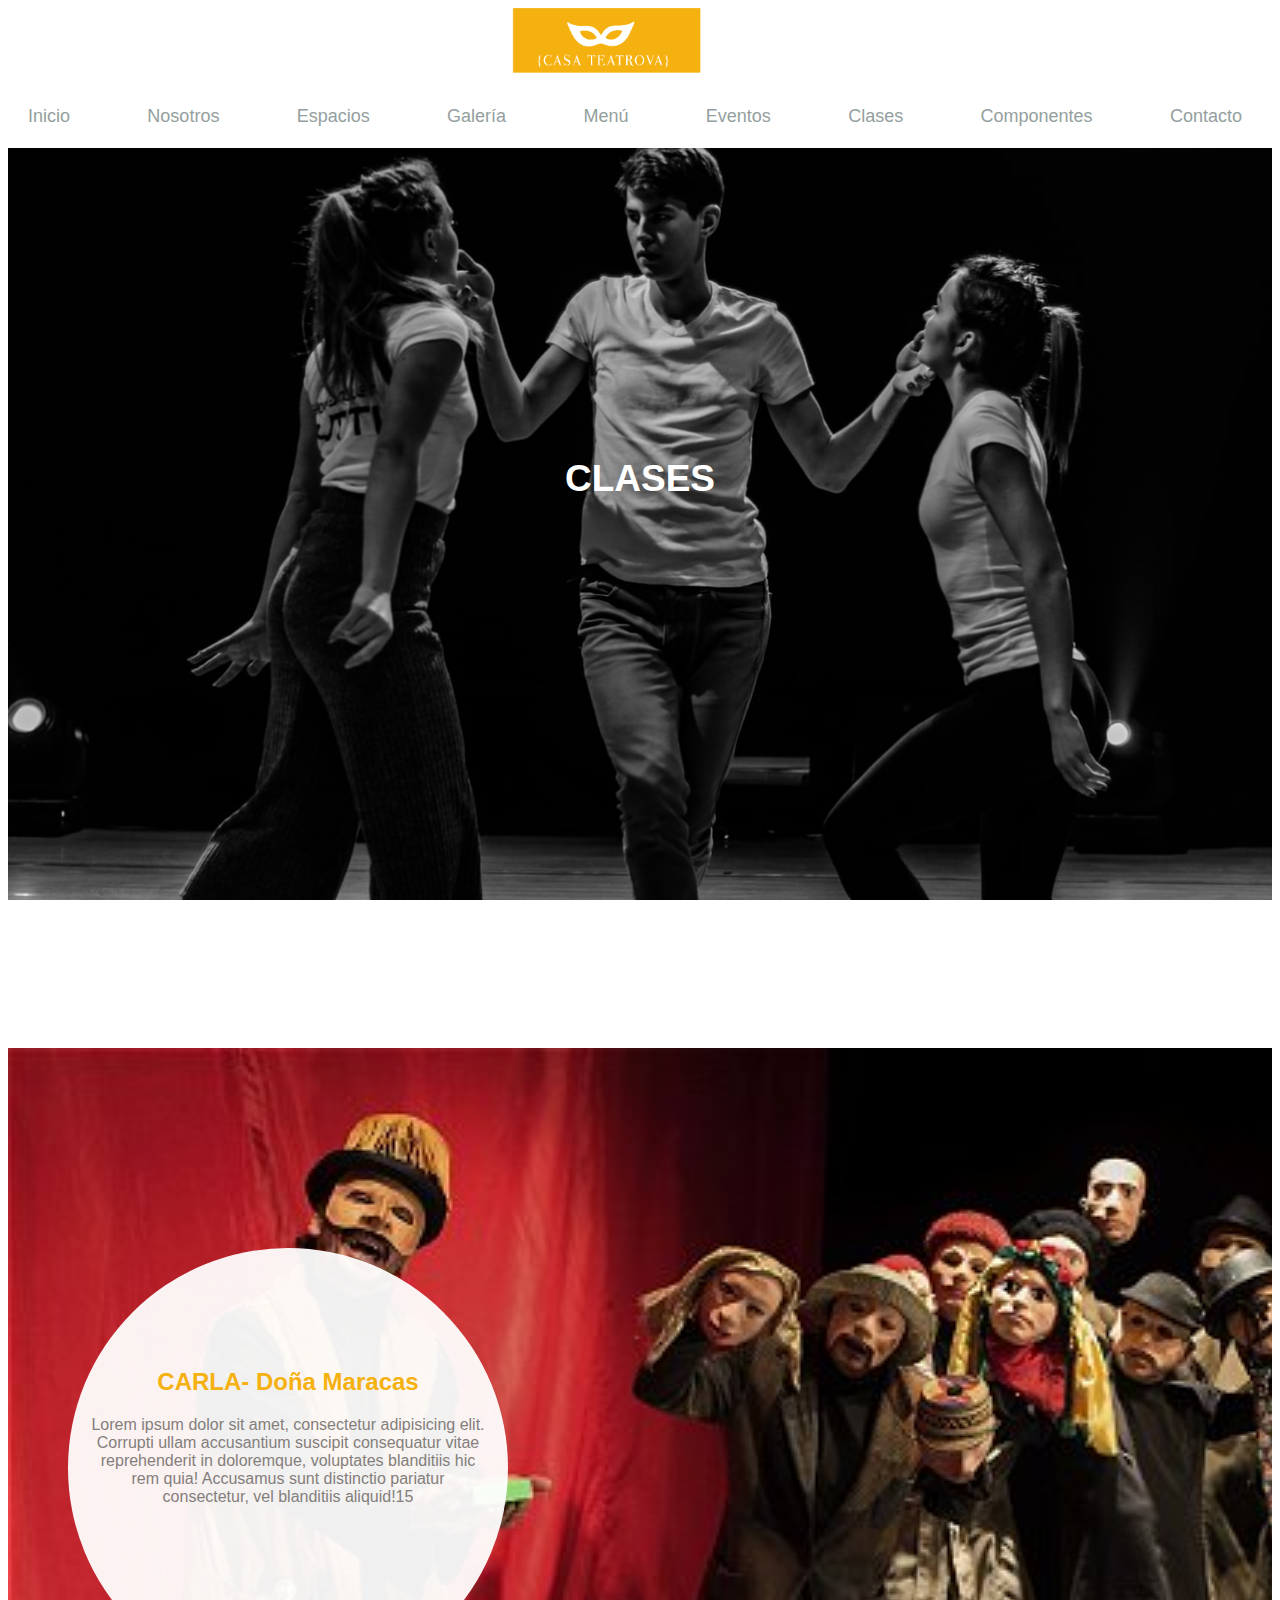
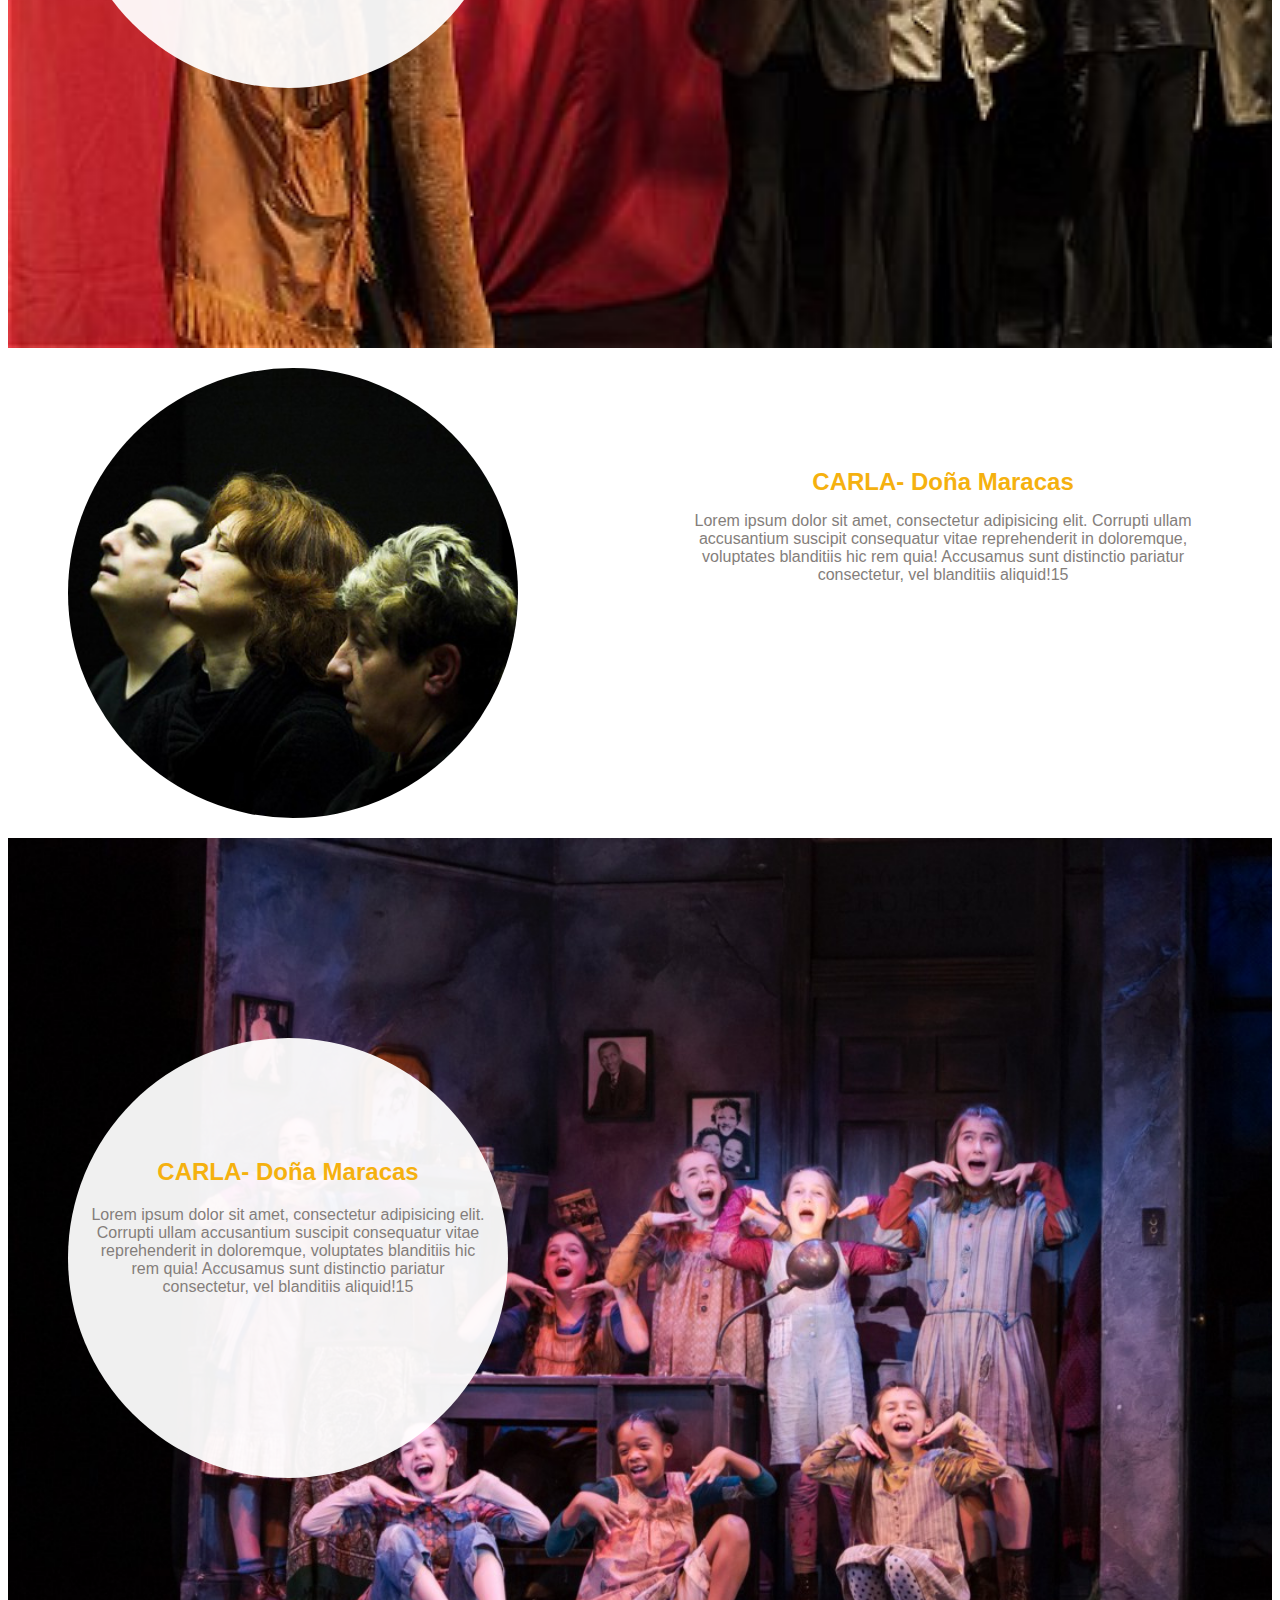
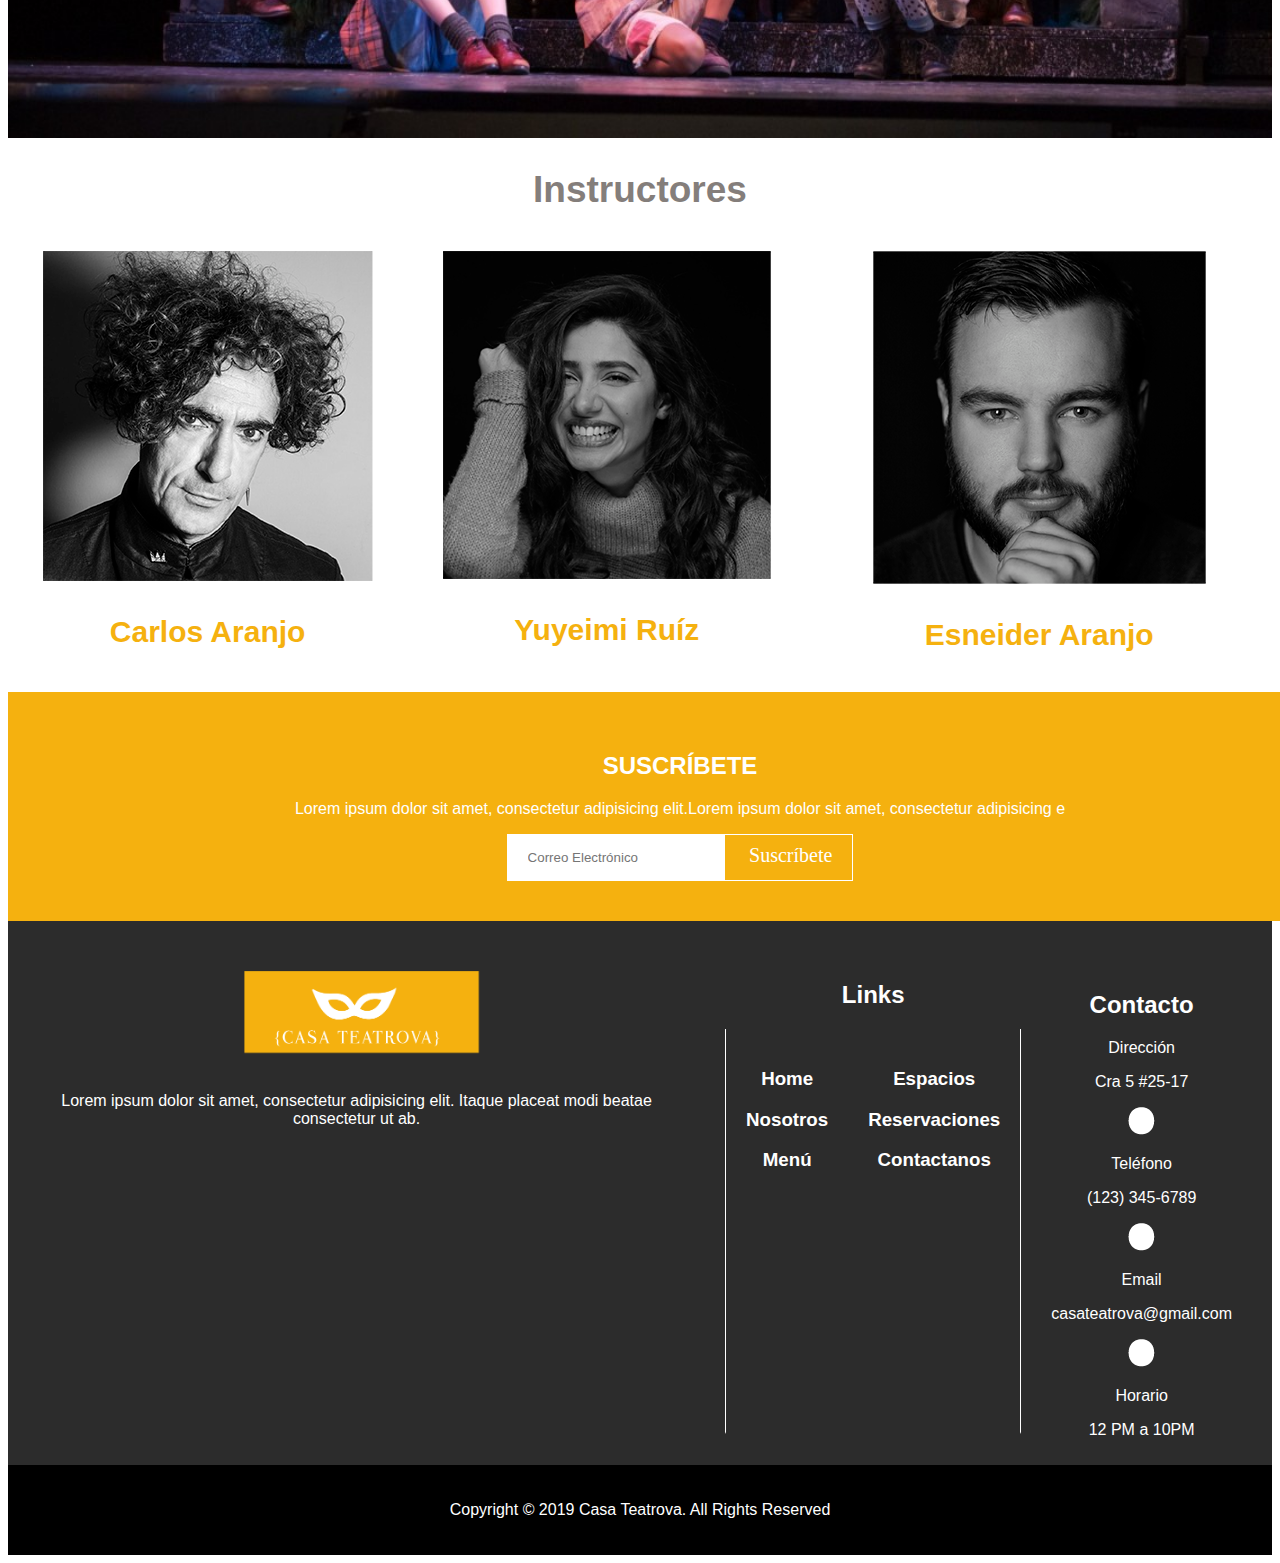
==== index.html @ 26225d6c "init" ====
<!doctype html>
<html lang="en">
<head>
 <meta charset="utf-8">
     <title>Clases</title>
	<meta name="author" content="Mario Angarita">
	<meta name="description" content="Página de Teatrova">
	<meta name="viewport" content="width=device-width,initial-scale=1.0">
	<link rel="stylesheet" type="text/css" href="css/stylesheet.css">
	<link rel="icon" href="favicon.ico"> 
	
	<script type="text/javascript" src="js/jquery-3.4.1.min.js"></script>
	</head>
	<body>
	    <header>
		<div class="caja-menu">
		   <div class="oci">
		       <img id="ogol" src="images/logocel.png" alt="Logo Teatrova">
                 <a class="button" href="#"><img  src="images/barracel_1.png" alt= "Icono de navegación"></a>
			    <nav class="navegacion">
			    <ul>
				<li><a class="boton" href="index.html">Inicio</a></li>
				<li><a class="boton" href="#">Nosotros</a></li>
				<li><a class="boton" href="espacios.html">Espacios</a></li>
				<li><a class="boton" href="#">Galería</a></li>
				<li><a class="boton" href="#">Menú</a></li>
				<li><a class="boton" href="#">Eventos</a></li>
				<li><a class="boton" href="#">Clases</a></li>
				<li><a class="boton" href="#">Componentes</a></li>
				<li><a class="boton" href="#">Contacto</a></li>
			</ul>
			</nav>
    </div>
</div>
	</header>
	<main>
   <section class="clases">
   <h1> CLASES</h1>
   </section>
   <section class="ojito">
       <div class="ondo">
             <div class="centrar">
       <div class="circulito">
       <h2>CARLA- Doña Maracas</h2>
       <p>Lorem ipsum dolor sit amet, consectetur adipisicing elit. Corrupti ullam accusantium suscipit consequatur vitae reprehenderit in doloremque, voluptates blanditiis hic rem quia! Accusamus sunt distinctio pariatur consectetur, vel blanditiis aliquid!15</p>
       </div>
       </div>
              </div>
       
       <div class="ondo2">
       <div class="centrar">
       <img src="images/meditacion.jpg" alt="Personas meditando"> </div>
       <div id="circulito">
       <h2>CARLA- Doña Maracas</h2>
       <p>Lorem ipsum dolor sit amet, consectetur adipisicing elit. Corrupti ullam accusantium suscipit consequatur vitae reprehenderit in doloremque, voluptates blanditiis hic rem quia! Accusamus sunt distinctio pariatur consectetur, vel blanditiis aliquid!15</p>
       </div>
      
       </div>
       <div class="ondo1">
             <div class="centrar">
       <div class="circulito">
       <h2>CARLA- Doña Maracas</h2>
       <p>Lorem ipsum dolor sit amet, consectetur adipisicing elit. Corrupti ullam accusantium suscipit consequatur vitae reprehenderit in doloremque, voluptates blanditiis hic rem quia! Accusamus sunt distinctio pariatur consectetur, vel blanditiis aliquid!15</p>
       </div>
       </div>
              </div>
   </section>
   <section class="tructu">
       <h2>Instructores</h2>
       <div class="instructores">
       <div class="boite">
           <img src="images/seigneur1.png" alt="Rostro del Profesor">
           <h3>Carlos Aranjo</h3>
       </div> <div class="boite">
           <img src="images/Madame2.png" alt="Rostro de la Profesora">
           <h3>Yuyeimi Ruíz</h3>
       </div> <div id="esneider" class="boite">
           <img src="images/seigneur3.png" alt="Rostro del Profesor">
           <h3>Esneider Aranjo</h3>
       </div>
       </div>
   </section>
   <section class="abonnement">
       <div class="texte"><h2>SUSCRÍBETE</h2>
       <p>Lorem ipsum dolor sit amet, consectetur adipisicing elit.Lorem ipsum dolor sit amet, consectetur adipisicing e</p></div>
       	<div class="contact">
    <form action="#" method="#">
        <div class="size"><input type="email" placeholder="Correo Electrónico" id="mail"> <button>Suscríbete</button> </div>
       </form>
       </div>
   </section>
	</main>
	<footer>
	    <div class="centracion">
        <div class="partone">
	        <img src="images/logocel.png" alt="Logo de Teatrova">
	        <p>Lorem ipsum dolor sit amet, consectetur adipisicing elit. Itaque placeat modi beatae consectetur ut ab.</p>
	        </div>
	        <div >
           <h2>Links</h2>
           <div class="partos">
            <div class="partosero">
	            <a href="#"><h3>Home</h3></a><a href="#"><h3>Nosotros</h3></a><a href="#"><h3>Menú</h3></a>
	            
	            
	            </div>
	            <div class="partosuno">
	            <a href="#"><h3>Espacios</h3></a><a href="#"><h3>Reservaciones</h3></a><a href="#"><h3>Contactanos</h3></a>
	            </div>
	               </div></div>
	            <div class="partwo">
	                <h2>Contacto</h2>
	                <p>Dirección</p>
	                <p>Cra 5 #25-17</p>
	                <img src="images/puntofooter.png" alt="Icono de punto">
	                <p>Teléfono</p>
	                <p>(123) 345-6789</p>
	                <img src="images/puntofooter.png" alt="Icono de punto">
	                 <p>Email</p>
	            <p>casateatrova@gmail.com</p>
	             <img src="images/puntofooter.png" alt="Icono de punto">
	              <p>Horario</p>
	            <p>12 PM a 10PM</p>
	            </div>
	            </div>
	            <div class="footerderechos"><p> Copyright © 2019 Casa Teatrova. All Rights Reserved</p></div>
	            
	     
	    
	    
	    
	    
	</footer>

<script>$(document).ready(function(){
  $(".button").click(function(){
    $(".navegacion").toggle();
  });
});
	</script>
</body>
</html>
---- css/stylesheet.css ----
body {
    @import url('https://fonts.googleapis.com/css?family=Fjalla+One&display=swap');
    @import url('https://fonts.googleapis.com/css?family=Lato&display=swap')
    font-family: 'Fjalla One', sans-serif;
    font-family: 'Lato', sans-serif;
    }


.caja-menu{
overflow: hidden;
}
.navegacion ul{
    margin: 0;
    padding: 0;
    list-style-type: none;
}
.navegacion ul li {
        border-bottom: 1px solid white;
        padding: 20px;
    text-align: center;
    font-family:  'Fjalla One', sans-serif;

}
#ogol{
    width: 200px;

}
.boton{
    color: white;
    text-decoration: none;
    font-size: 18px;
    display: t;
    font-family: 'Fjalla One', sans-serif;

}
.button{
    float: right;
    padding-top: 20px;
    margin-right: 30px;
}
.button img{
    width: 50px
        
}
.navegacion ul li:hover{
    background-color: rgba(177, 180, 100, 0.44);
    
}
.navegacion{
     background-color: #847E7B;
    width: 100%;
    border-bottom-right-radius: 20px;
    border-bottom-left-radius: 20px;
    display: table;
}
.clases{
    background-image: url(../images/clases.jpg);
    height: 100vh;
    background-repeat: no-repeat;
    background-size: cover;
    background-position:center;
    background-attachment: fixed;
}
.clases h1{
    text-align: center;
    color: white;
    font-family: 'Fjalla One', sans-serif;
    font-weight: bold;
    font-size: 37px;
    padding-top: 310px;
    margin: 0;
}
.ondo{
     background-image: url(../images/ni%C3%B1osmascara.jpg);
    height: 100vh;
    background-repeat: no-repeat;
    background-size: cover;
}
.circulito{
    background-color: rgba(255, 255, 255, 0.94);
      width: 400px;
      height: 400px;
      border-radius: 50%;
    padding: 40px;
    text-align: center;
            margin-top: 150px;
}

.centrar{
    display: table;
    margin: auto;
    padding: 20px;
    
}
.circulito h2 {
    color: #F5B10F;
    margin-top: 100px;
}
.circulito p {
    color: #847E7B;
}
#circulito{
        text-align: center;margin-top: 20px;
    display: table;
    margin: auto;
}
.ondo2{
    display: table;
    margin: auto;
}
#circulito h2{
        color: #F5B10F;
}
#circulito p{
       color: #847E7B;
}
.tructu h2{
     text-align: center;
    color: #847e7b;
    font-family: 'Fjalla One', sans-serif;
    font-weight: bold;
    font-size: 37px;

}

.ondo2 img{
    width: 450px;
    height: 450px;
    border-radius: 50%;
    display: table;
    margin: auto;
}
.ondo2 h2{
    margin: auto
}
.ondo1{
     background-image: url(../images/kidsmile.jpeg);
    height: 100vh;
    background-repeat: no-repeat;
    background-size: cover;
}


.instructores{
    display: table;
    margin: auto;
    text-align: center;
}
.instructores h2{
     font-family: 'Fjalla One', sans-serif;
    font-size: 37px;
}
.instructores h3{
    font-family: 'Lato', sans-serif;
    font-size: 30px;
    color: #F5B10F
}
.abonnement{
    background-color: #F5B10F;
    text-align: center;
    padding: 40px;
    color: white;
    width: 100%;

}
.contact{
 display: table;
    margin: auto;
    border: 1px solid white;
    
}
.contact button{
    font-family: 'fjalla one';
    color: #ffffff;
    font-size: 20px;
      border: none;
  padding: 1px 20px;
  text-align: center;
  text-decoration: none;
  cursor: pointer;
    background-color: transparent;   
}
.contact button:hover{
    color: #f5b10f;
    background-color: white;
        padding: 11px 20px;
}
.contact input{
    padding: 15px 20px;
    margin: 0;
    text-decoration: none;
          border: none;
     font-family: 'Lato', sans-serif;
    
}
.centracion{
    background-color: #2C2C2C;
    display: table;
    margin: auto;
    text-align: center;
    color: white;
    width: 100%
}
.partone img{
    width: 250px;
    padding: 10px;
}
.partone{
    padding: 0 20px;
}
.partos{
    display: flex;
    justify-content: center;
    border-bottom: 1px solid white;
    margin: 20px;
}
.partos a{
        text-decoration: none;
    color: white;
    
}
.partos a:hover{
    color: #f5b10f;
}
.partosero{
    padding: 20px;
}
.partosuno{
    padding: 20px;
}
.footerderechos{
    background-color: black;
    padding: 20px;
    color: white;
    text-align: center;
}
.centracion:last-child{
    margin: 0px;
    padding: 0px; color: aliceblue;
}

/*ESTILOS PARA TABLETA*/
@media screen and (min-width: 768px){
    .circulito{
    background-color: rgba(255, 255, 255, 0.94);
      width: 400px;
      height: 400px;
      border-radius: 50%;
    padding: 40px;
        margin-top: 150px;
    float: right;
}
    .centrar{
    float: right;
    padding: 20px;
    
}
    .ondo2 img{
    width: 450px;
    height: 450px;
    border-radius: 50%;
    float: left;
}
    #circulito{
        text-align: center;
        margin-top: 20px;
    float: right;
        width: 40%;
        margin-top: 120px;
    }
        .instructores{
    display: flex;
            flex-wrap: wrap;
            
}
    .boite{
        width: 50%;
;
    }
    #esneider{
        display: table;
        margin: auto;
    }
    .button img{
    visibility: visible;
}
}
/*ESTILOS PARA PC*/
@media screen and (min-width:960px){
    .ondo2{
        display: flex;
        justify-content: space-between;
    }
        .circulito{
    float: left;
    padding: 20px;
            margin-top:180px; 
    
}
    .centrar{
        float: left;
        margin-left: 40px;
    }
     .boite{
        width: 30%;
         padding: 10px;
}
        #esneider{

    }
    .centracion{
        display: flex;
        justify-content: space-between;
        padding-top: 40px;
    }
    .partos{
    display: flex;
    justify-content: center;
    border-right: 1px solid white;
    border-left: 1px solid white;
    margin: 20px;
        border-bottom: 2px solid transparent;
    height: 80%;}
    
        
        .partwo{
            padding: 10px;
            margin-right: 30px
        }
.navegacion {
  
    background-color: transparent;; 
    font-family: sans-serif;
    font-size: 20px;
overflow: hidden;
     
    
}


.navegacion ul{
    
    display: flex;
    flex-wrap: wrap;
    margin: 0;
    padding: 0px;
    list-style: none;
    list-style-type: none;
    width: 100%;
    justify-content: space-between;
    padding-top: 50px
    
}


.navegacion a{
    
   text-decoration: none;
    color: #94A09E;
    left: 10px;
    display: flex;
    flex-wrap: wrap;
    justify-content: space-between;
    padding: 8px 10px 0px 0px;
    
}
.button img{
    visibility: hidden;
}
.caja-menu{
    position: relative;
}

.oci img{ 
right: 45%;
    position: absolute;
    top: 0%
}


    }



/*ESTILOS PARA SECCION DE ESPACIOS*/

.lilo{
    background-image: url(../images/espaciobanner.png);
    height: 100vh;
    background-repeat: no-repeat;
    background-size: cover;
    background-position:center;
    background-attachment: fixed;
}
.lilo h1{
    text-align: center;
    color: white;
    font-family: 'Fjalla One', sans-serif;
    font-weight: bold;
    font-size: 37px;
    padding-top: 310px;
    margin: 0;
}




.teacolo{
background-color: #F1F1F1;
    padding-bottom: ;
    overflow: hidden;
}
.theteathre{
    display: table;
    margin: auto;
    color: #5b5b5b;
     font-family: 'Fjalla One', sans-serif;
    font-weight: normal;
    font-size: 25px;

}
.bloquertasion{
        
}
.cartasion{
  display: table;
    margin: auto;
        box-shadow: 0 0px 5px black;
    margin-top: 20px;
    width: 500px;
      margin-bottom: 30px;
    background-color: white;
}
.cartasion img{
    width: 100%;
}
.txt-cartasion{
    padding: 25px;
}
.txt-cartasion h2{
     font-family: 'Fjalla One', sans-serif;
    margin: 0;
    color: #5B5B5B;
    font-size: 24px;
    font-weight: normal;
}
.txt-cartasion h3{
     font-family: 'Lato', sans-serif;
    color: #f5b10f;
    margin: 0;
     font-size: 18px;
    border-bottom: 1px solid  #f5b10f;
    padding-bottom: 5px;
    font-weight: normal;
}
.txt-cartasion p{
     font-family: 'Lato', sans-serif;
      color: #5B5B5B;
     font-size: 14px;
    
}
.lebouton a{
    display: table;
    margin: auto;
    color: white;
    background-color: #f5b10f;
    width: 20%;
    height: 5px;
    text-align: center;
    border-radius: 15px;
    margin-bottom: 10px;
    text-decoration: none;

}
.lebouton a:hover{
    color: #f5b10f;
    background-color: white;
}
.reacolo{
    background-color: #DBBE99;
    overflow: hidden;
}
.theresta{
       display: table;
    margin: auto;
    color: white;
     font-family: 'Fjalla One', sans-serif;
    font-weight: normal;
    font-size: 25px;
    
}
section#video-container {
  margin-top: 0px;
}

#video-container  {
  position: relative;
  width: 100%;
  height: 560px;
  overflow: hidden;
  z-index: 1;

}

#video-container video,
.video-overlay {
  position: absolute;
  left: 50%;
  top: 50%;
  transform: translate(-50%, -50%);
  min-width: 100%;
  min-height: 100%;
}

#video-container .video-overlay {
  z-index: 9999;
  background: rgba(0,0,0,0.7);
  width: 100%;
}

#video-container .video-content {
  z-index: 99999;
  position: absolute;
  height: 100%;
  width: 100%;
  top: 50%;
  transform: translateY(-50%);
}

#video-container .video-content .inner {
  height: 100%;
  width: 100%;
  display: flex;
  justify-content: center;
  align-items: center;
  flex-flow: column wrap;
}

#video-container .video-content .inner span {
  font-size: 17px;
  display: block;
  margin: 0px;
  color: #fff;
}

#video-container .video-content .inner h2 {
  margin-bottom: 0px;
  margin-top: 14px;
  font-size: 30px;
  font-weight: normal;
  color: #fff;
  letter-spacing: 0.5px;
        font-family: 'Fjalla One', sans-serif;
}
.inner a img{
    padding: 20px;
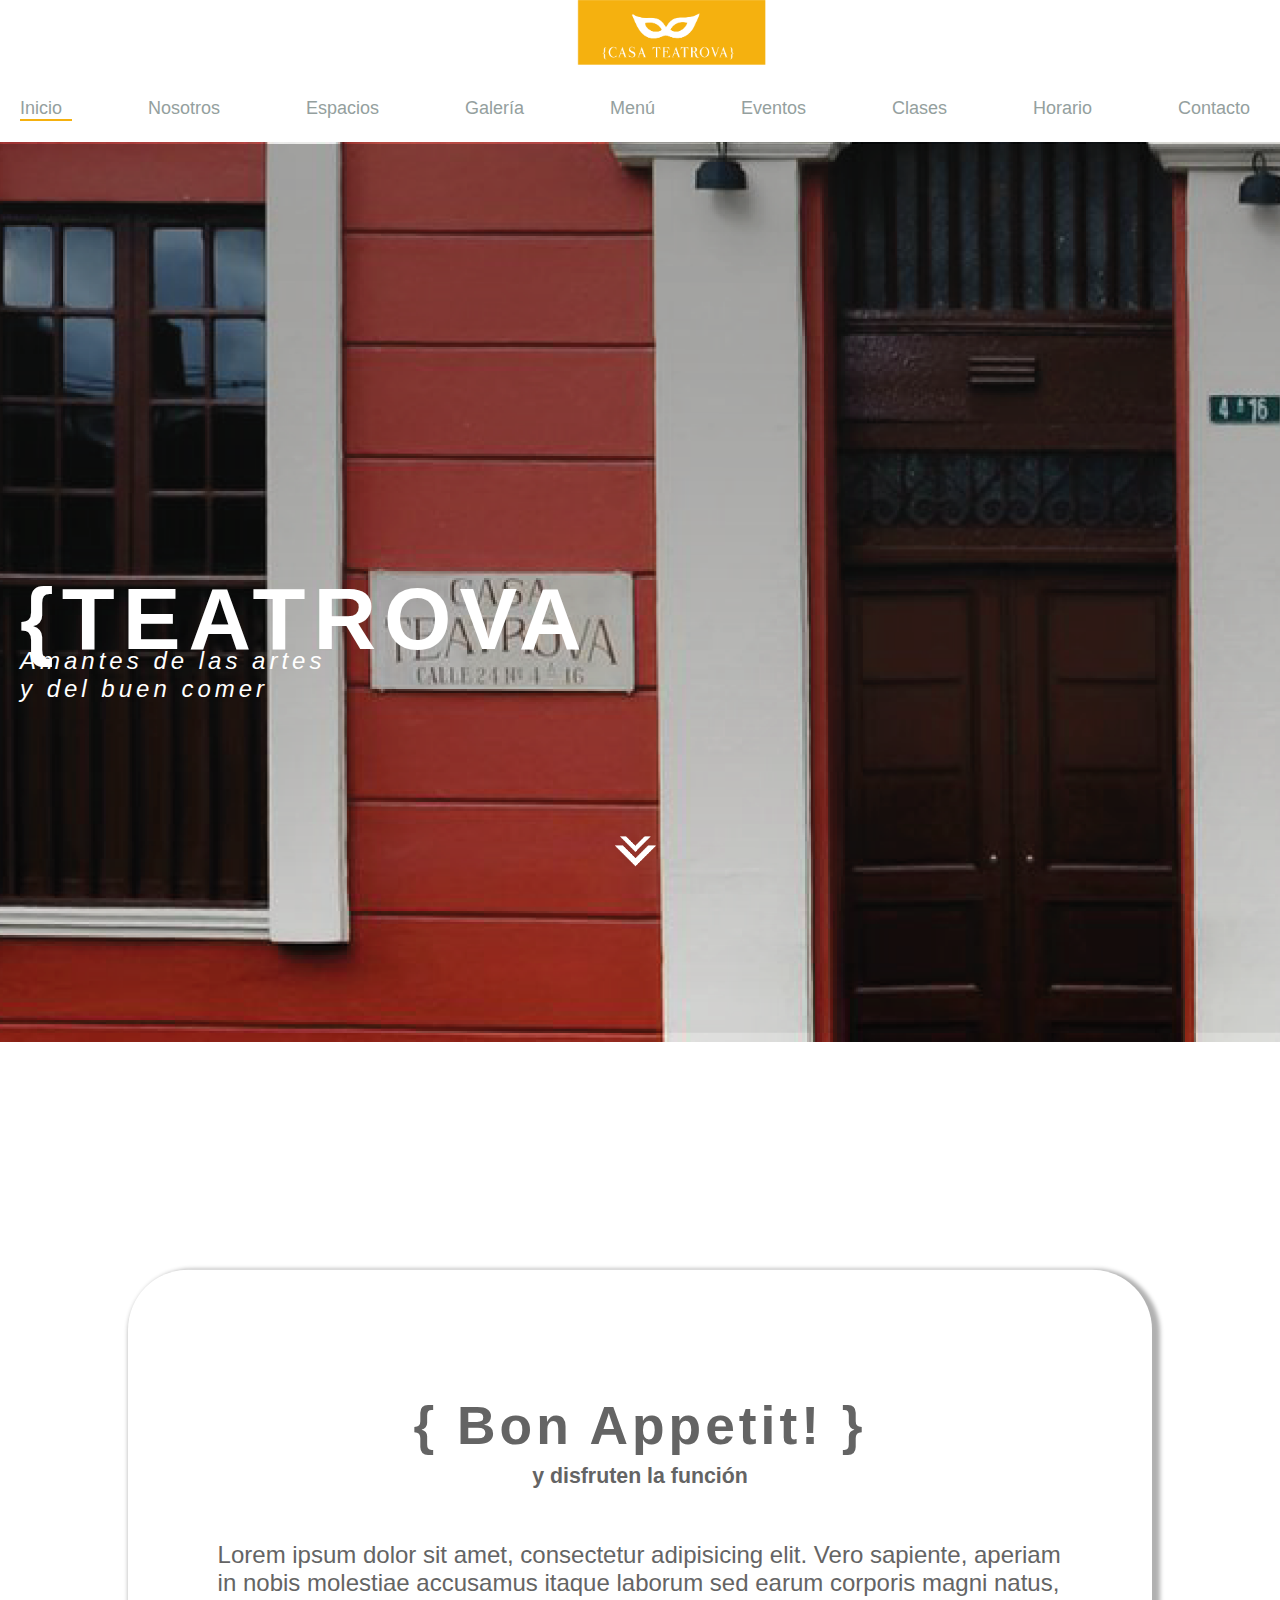
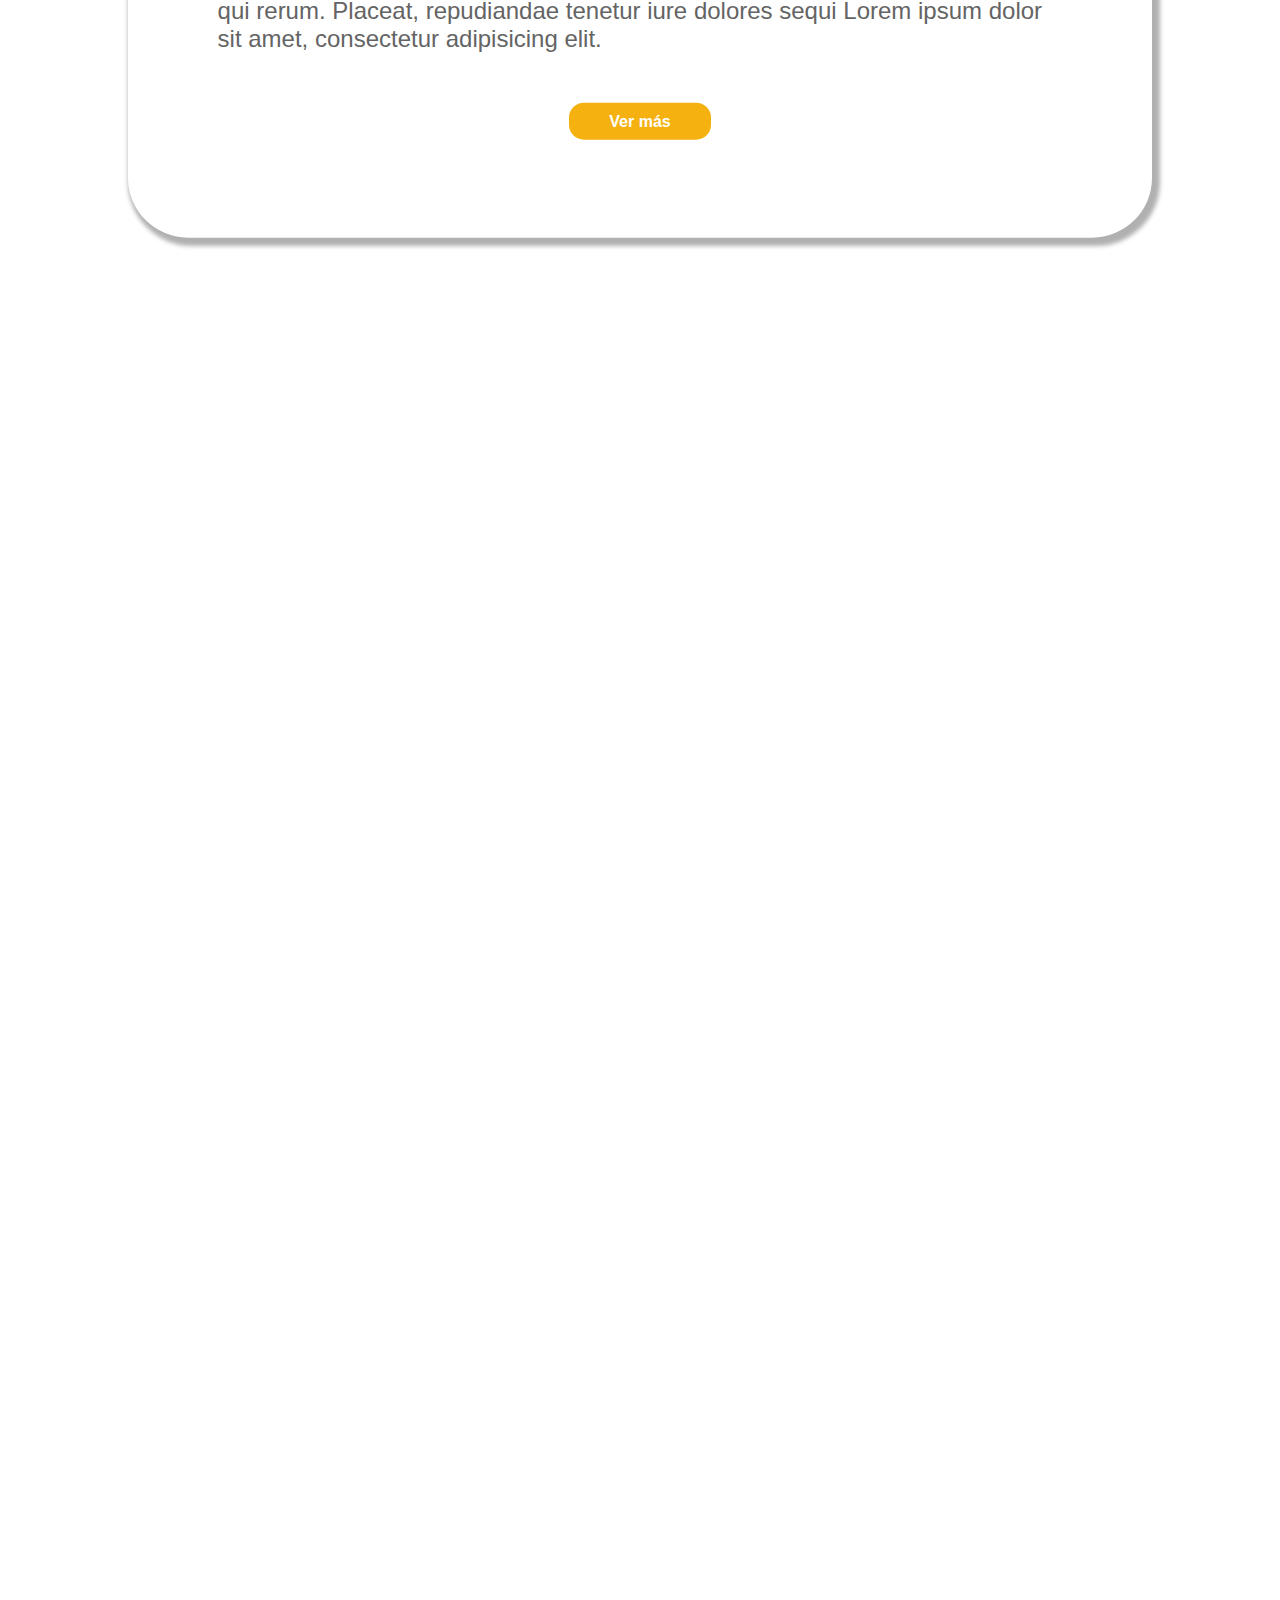
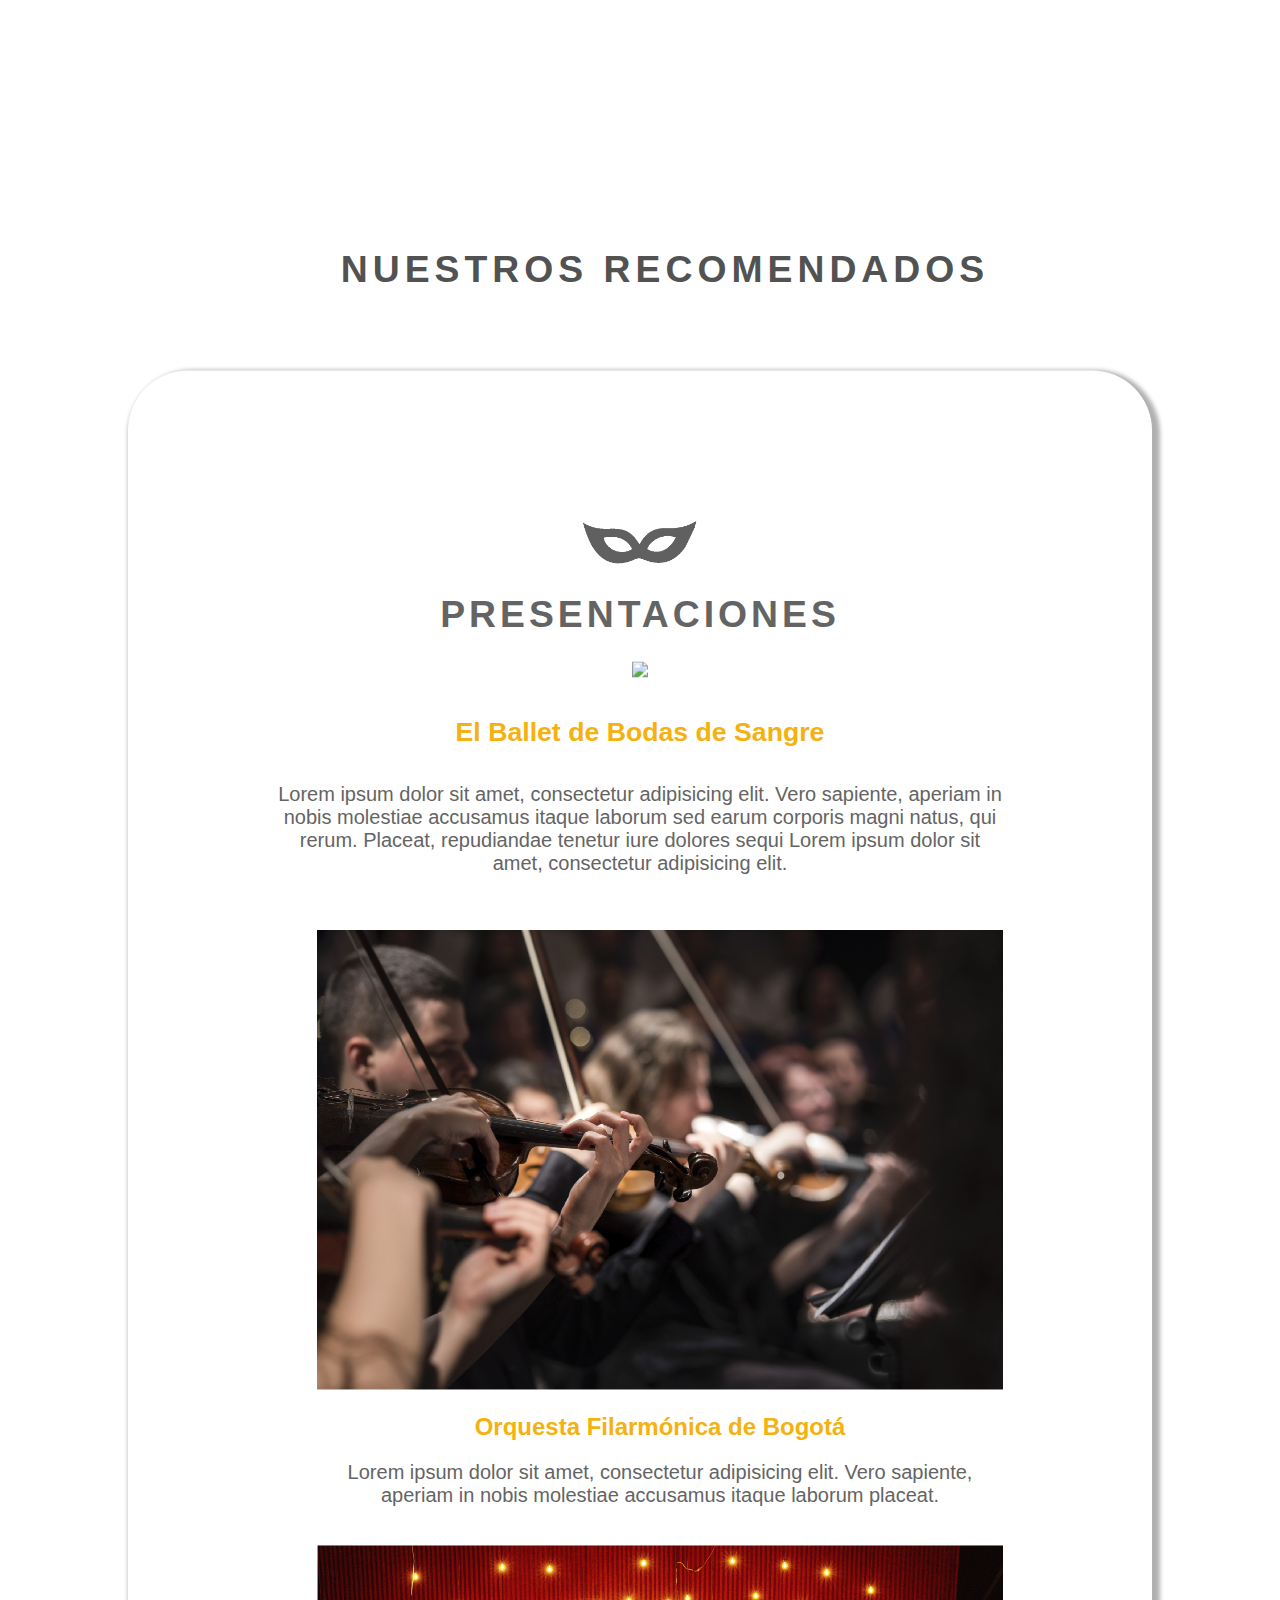
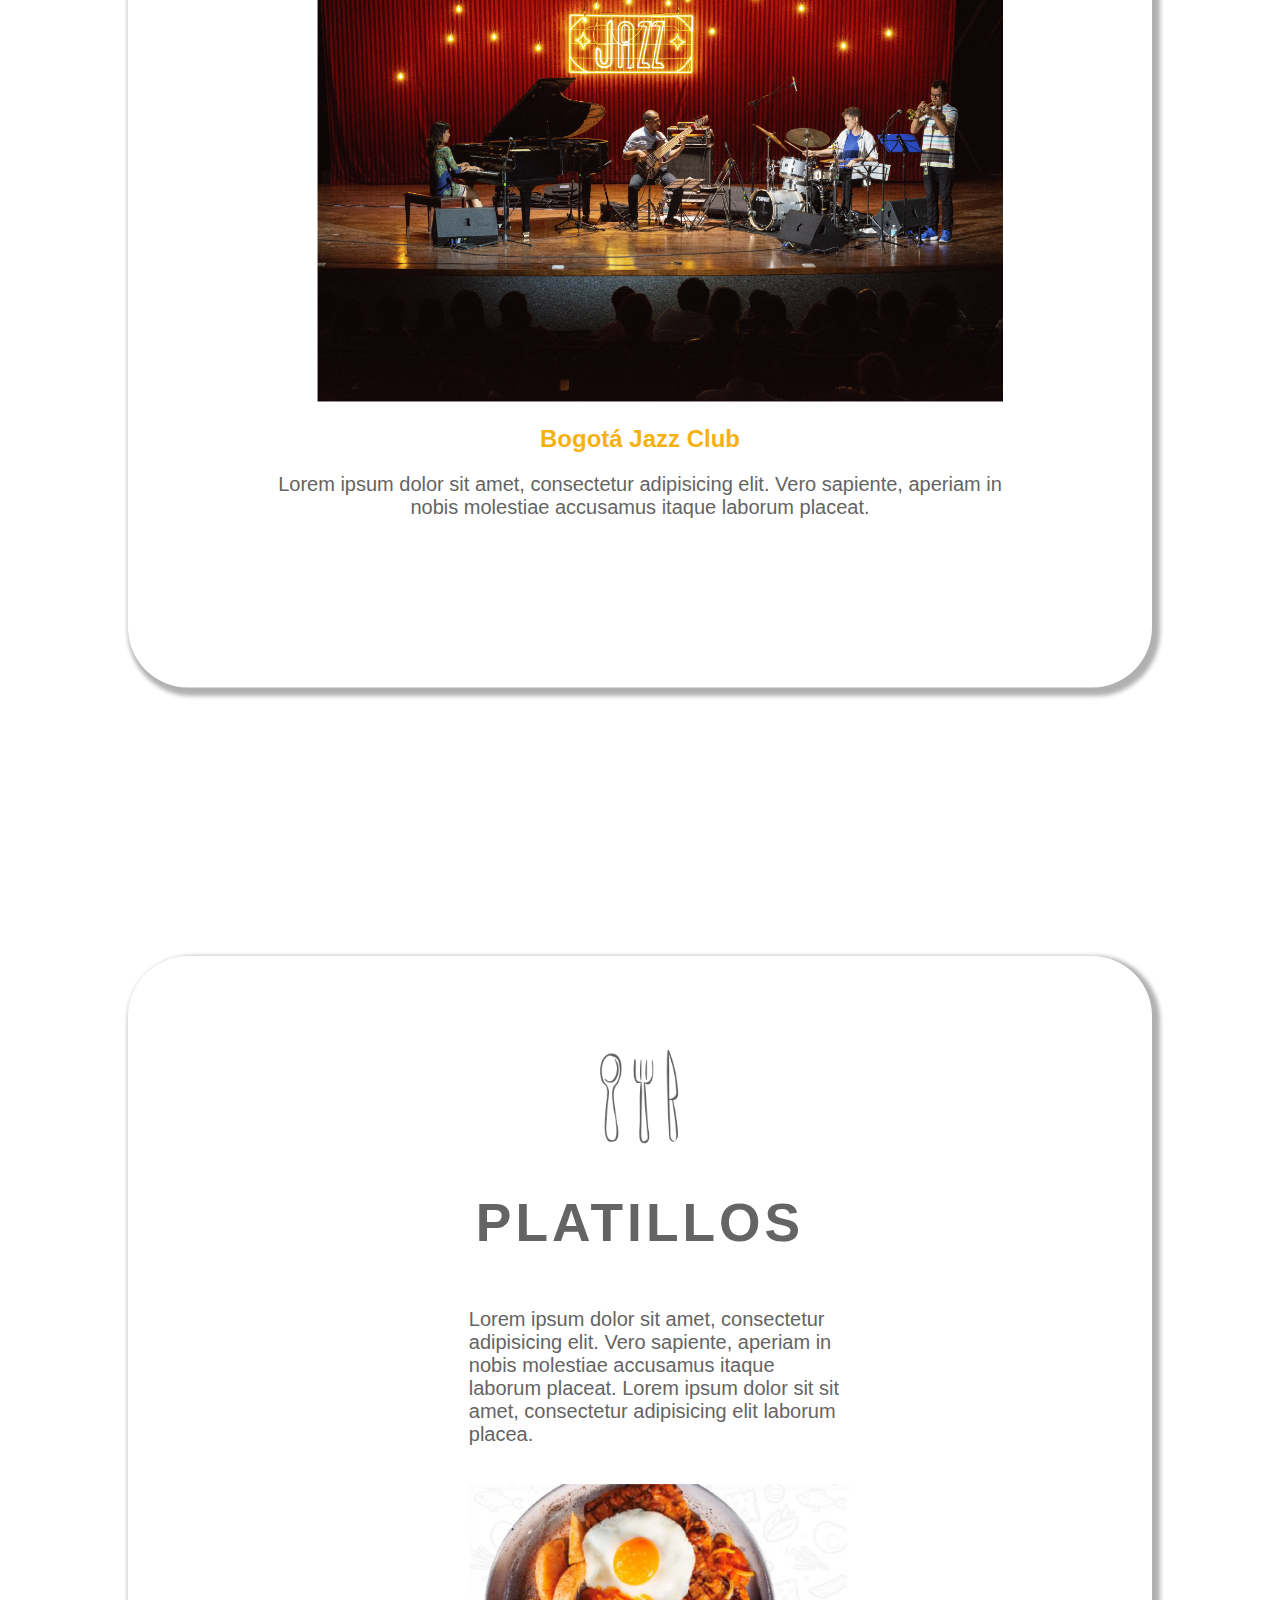
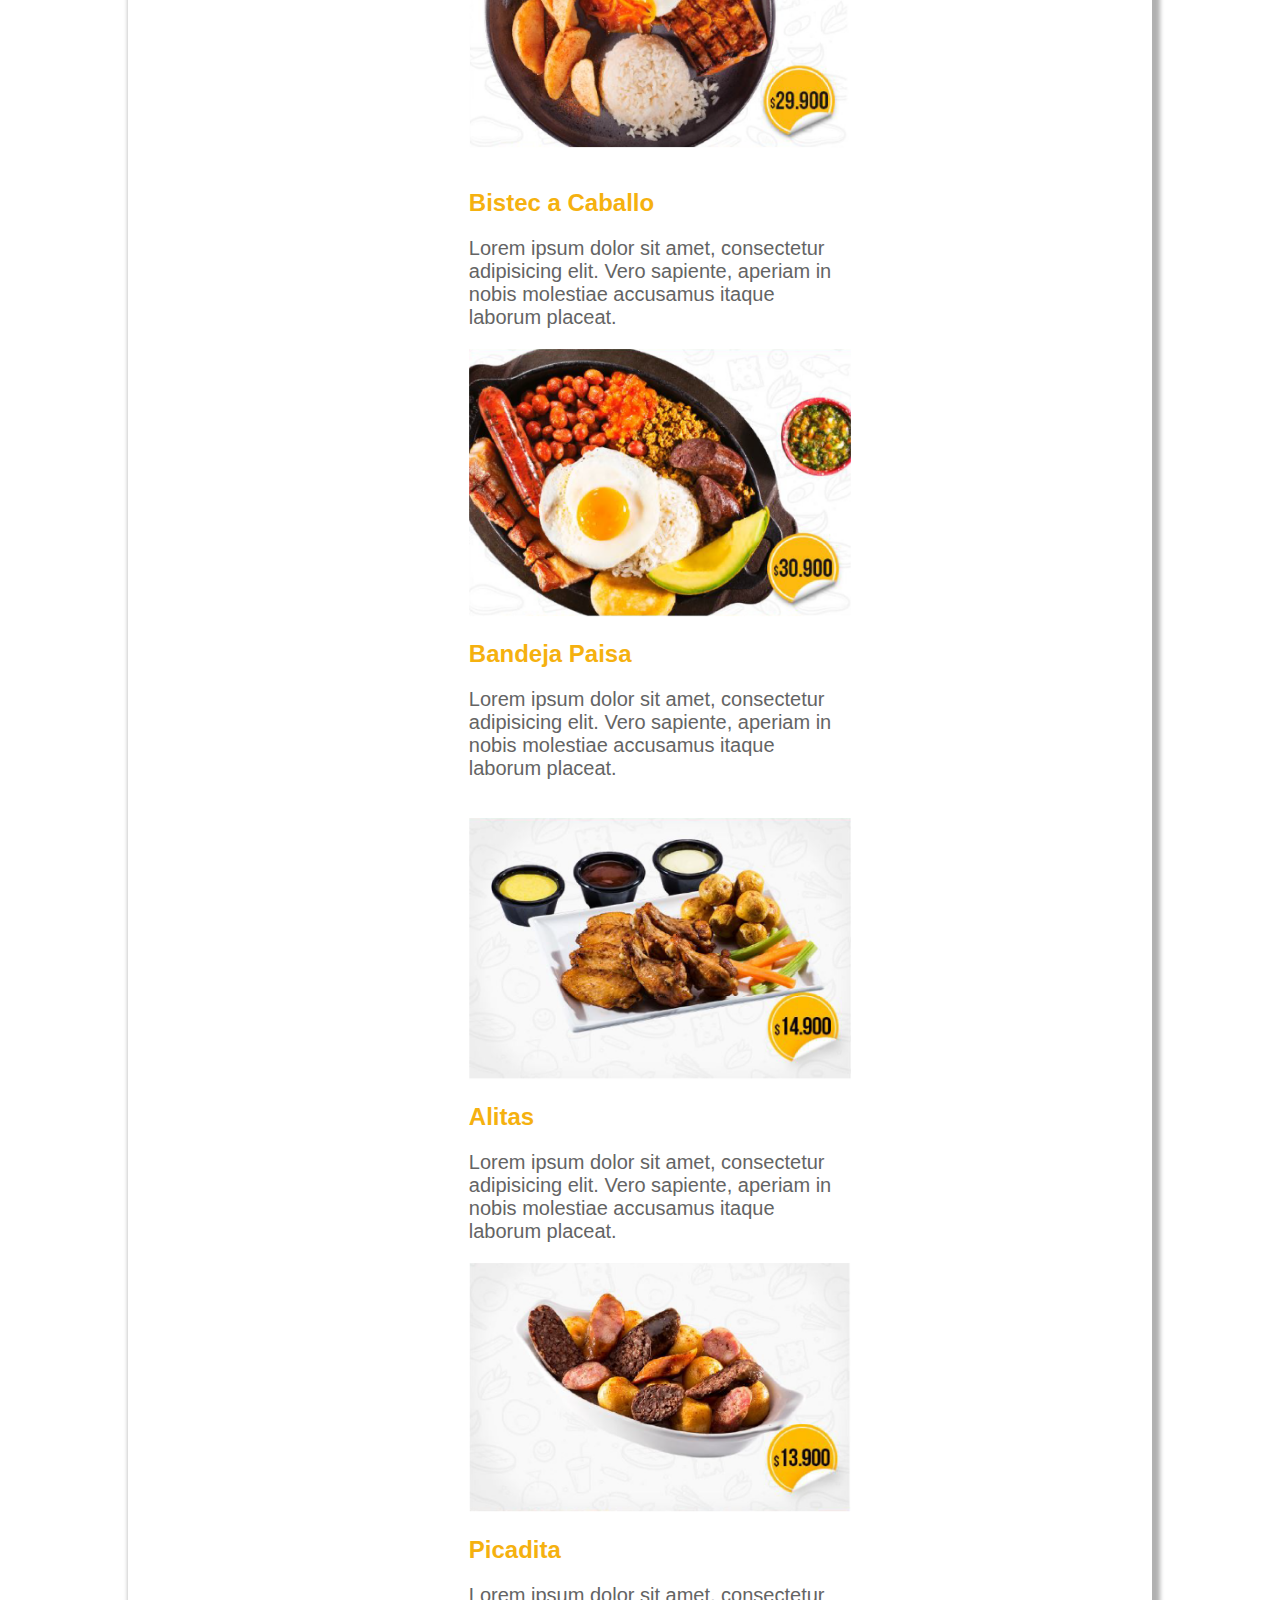
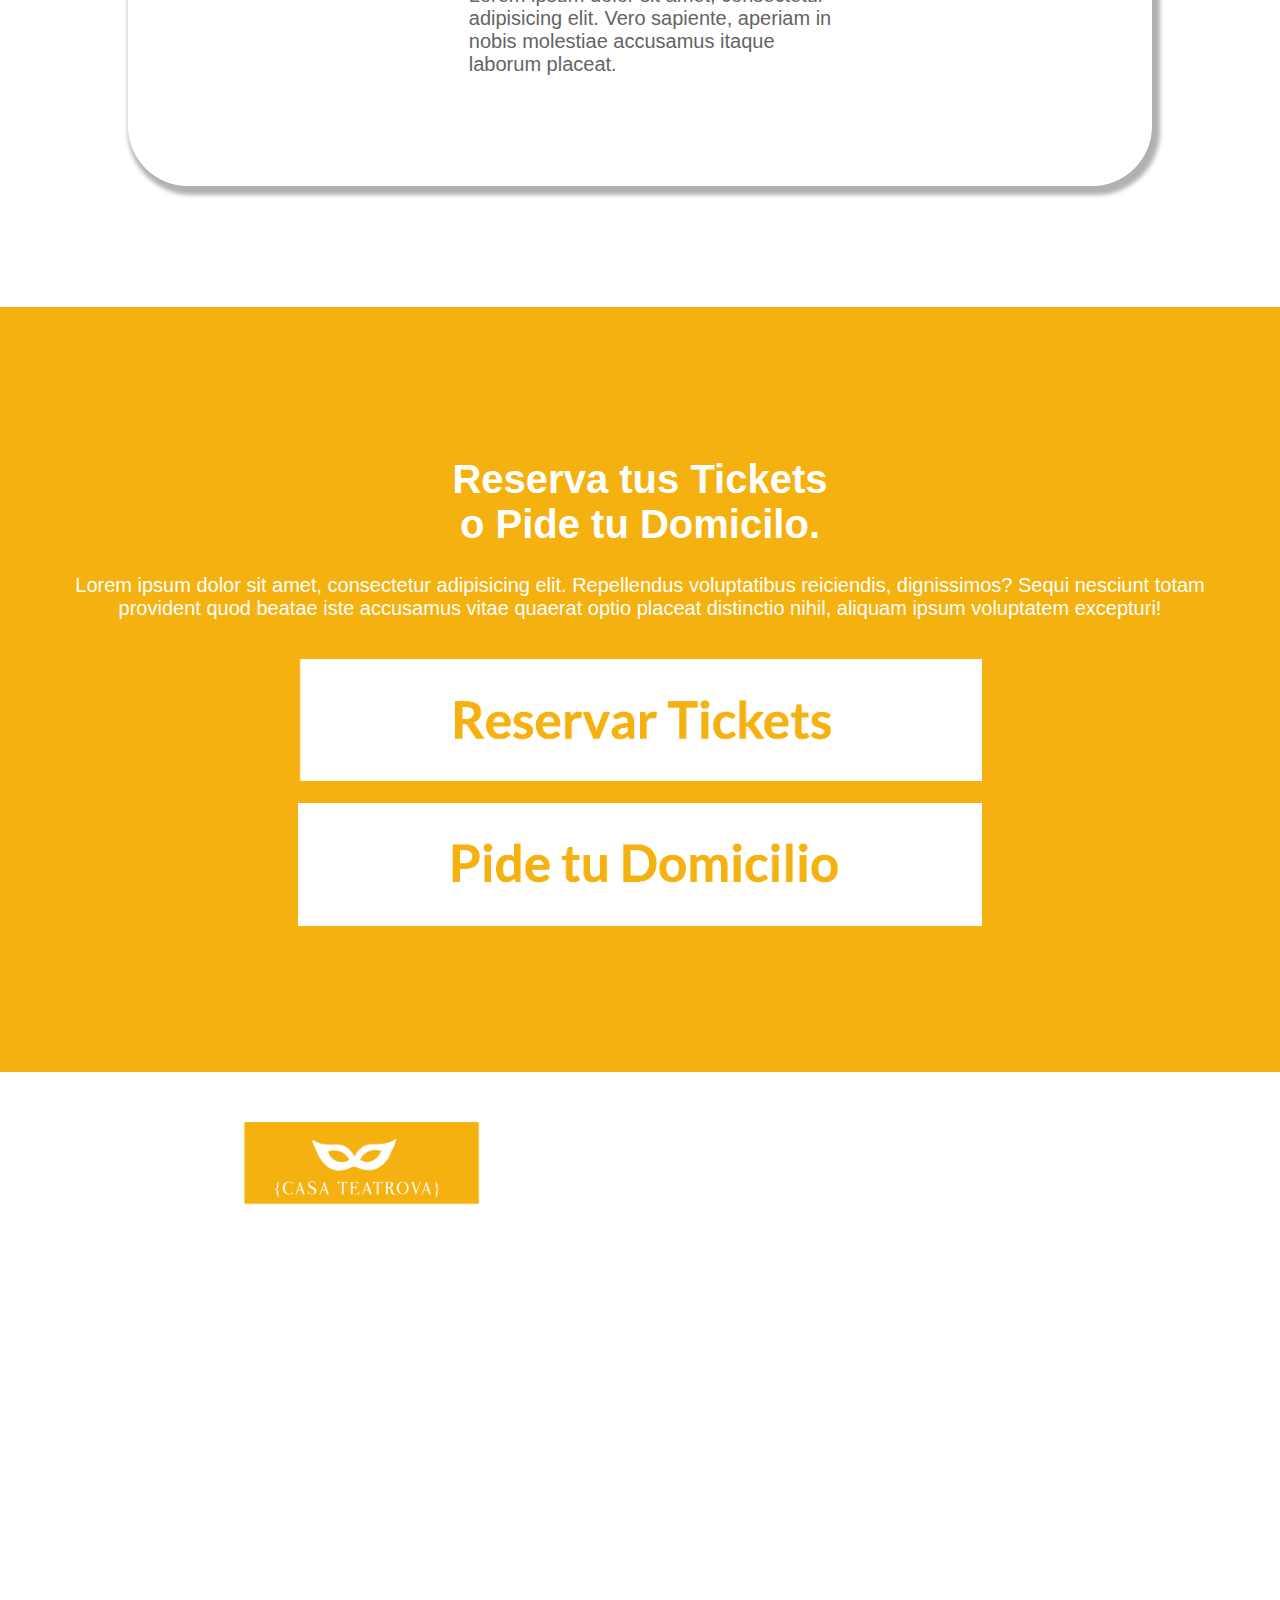
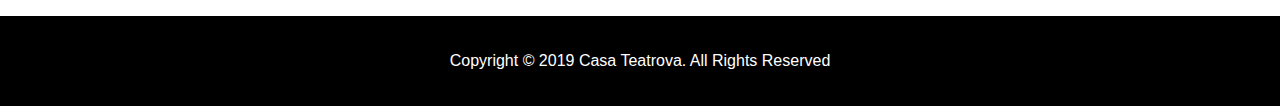
==== commit 7663364f: "se agregó proyecto 2da vez" ====
--- a/index.html
+++ b/index.html
@@ -1,9 +1,9 @@
 <!doctype html>
-<html lang="en">
+<html lang="es">
 <head>
  <meta charset="utf-8">
-     <title>Clases</title>
-	<meta name="author" content="Mario Angarita">
+     <title>TEATROVA</title>
+	<meta name="author" content="Laura Bolaños">
 	<meta name="description" content="Página de Teatrova">
 	<meta name="viewport" content="width=device-width,initial-scale=1.0">
 	<link rel="stylesheet" type="text/css" href="css/stylesheet.css">
@@ -12,84 +12,209 @@
 	<script type="text/javascript" src="js/jquery-3.4.1.min.js"></script>
 	</head>
 	<body>
-	    <header>
+	   
+<!-- Barra de navegación-->
+	     
+	      <header>
 		<div class="caja-menu">
 		   <div class="oci">
-		       <img id="ogol" src="images/logocel.png" alt="Logo Teatrova">
+		       <a href="index.html"><img id="ogol" src="images/logocel.png" alt="Logo Teatrova"></a>
                  <a class="button" href="#"><img  src="images/barracel_1.png" alt= "Icono de navegación"></a>
 			    <nav class="navegacion">
 			    <ul>
-				<li><a class="boton" href="index.html">Inicio</a></li>
-				<li><a class="boton" href="#">Nosotros</a></li>
-				<li><a class="boton" href="espacios.html">Espacios</a></li>
-				<li><a class="boton" href="#">Galería</a></li>
-				<li><a class="boton" href="#">Menú</a></li>
-				<li><a class="boton" href="#">Eventos</a></li>
-				<li><a class="boton" href="#">Clases</a></li>
-				<li><a class="boton" href="#">Componentes</a></li>
-				<li><a class="boton" href="#">Contacto</a></li>
+				<li><a  class="boton active "href="index.html">Inicio</a></li>
+				<li><a class="boton " href="nosotros.html">Nosotros</a></li>
+				<li><a class="boton " href="espacios.html">Espacios</a></li>
+				<li><a class="boton " href="">Galería</a></li>
+				<li><a class="boton " href="menu.html">Menú</a></li>
+				<li><a class="boton " href="eventos.html">Eventos</a></li>
+				<li><a class="boton " href="clases.html">Clases</a></li>
+				<li><a class="boton " href="#">Horario</a></li>
+				<li><a class="boton " href="#">Contacto</a></li>
 			</ul>
 			</nav>
     </div>
 </div>
 	</header>
-	<main>
-   <section class="clases">
-   <h1> CLASES</h1>
-   </section>
-   <section class="ojito">
-       <div class="ondo">
-             <div class="centrar">
-       <div class="circulito">
-       <h2>CARLA- Doña Maracas</h2>
-       <p>Lorem ipsum dolor sit amet, consectetur adipisicing elit. Corrupti ullam accusantium suscipit consequatur vitae reprehenderit in doloremque, voluptates blanditiis hic rem quia! Accusamus sunt distinctio pariatur consectetur, vel blanditiis aliquid!15</p>
-       </div>
-       </div>
-              </div>
-       
-       <div class="ondo2">
-       <div class="centrar">
-       <img src="images/meditacion.jpg" alt="Personas meditando"> </div>
-       <div id="circulito">
-       <h2>CARLA- Doña Maracas</h2>
-       <p>Lorem ipsum dolor sit amet, consectetur adipisicing elit. Corrupti ullam accusantium suscipit consequatur vitae reprehenderit in doloremque, voluptates blanditiis hic rem quia! Accusamus sunt distinctio pariatur consectetur, vel blanditiis aliquid!15</p>
-       </div>
-      
-       </div>
-       <div class="ondo1">
-             <div class="centrar">
-       <div class="circulito">
-       <h2>CARLA- Doña Maracas</h2>
-       <p>Lorem ipsum dolor sit amet, consectetur adipisicing elit. Corrupti ullam accusantium suscipit consequatur vitae reprehenderit in doloremque, voluptates blanditiis hic rem quia! Accusamus sunt distinctio pariatur consectetur, vel blanditiis aliquid!15</p>
-       </div>
-       </div>
-              </div>
-   </section>
-   <section class="tructu">
-       <h2>Instructores</h2>
-       <div class="instructores">
-       <div class="boite">
-           <img src="images/seigneur1.png" alt="Rostro del Profesor">
-           <h3>Carlos Aranjo</h3>
-       </div> <div class="boite">
-           <img src="images/Madame2.png" alt="Rostro de la Profesora">
-           <h3>Yuyeimi Ruíz</h3>
-       </div> <div id="esneider" class="boite">
-           <img src="images/seigneur3.png" alt="Rostro del Profesor">
-           <h3>Esneider Aranjo</h3>
-       </div>
-       </div>
-   </section>
-   <section class="abonnement">
-       <div class="texte"><h2>SUSCRÍBETE</h2>
-       <p>Lorem ipsum dolor sit amet, consectetur adipisicing elit.Lorem ipsum dolor sit amet, consectetur adipisicing e</p></div>
-       	<div class="contact">
-    <form action="#" method="#">
-        <div class="size"><input type="email" placeholder="Correo Electrónico" id="mail"> <button>Suscríbete</button> </div>
-       </form>
-       </div>
-   </section>
-	</main>
+	
+<!--Banner-->        
+        
+          <section class="bannersito"> </section>     
+
+ <section class="textico">
+	     <h1>{TEATROVA</h1>
+	     <p>Amantes de las artes 
+	     <br>
+	     y del buen comer</p>
+	     <img src="images/FOTOS%20DE%20INTEGRACI%C3%93N-12.png"  width="50px">
+	     
+ </section>
+        
+<!-- cuadro de texto -->
+       
+        <section class="felipe">  
+        <div class="cuadrito">
+         <div class="cuadradote">
+           <div class="solotexto">
+           
+            <h1>{ Bon Appetit! }</h1>
+            <h2> y disfruten la función</h2>
+            <p>Lorem ipsum dolor sit amet, consectetur adipisicing elit. Vero sapiente, aperiam in nobis molestiae accusamus itaque laborum sed earum corporis magni natus, qui rerum. Placeat, repudiandae tenetur iure dolores sequi Lorem ipsum dolor sit amet, consectetur adipisicing elit.</p>
+            <br>
+            <br>
+            <div class="lolxd"><a href="nosotros.html">Ver más</a></div>
+            <br>
+         </div>
+        </div>
+          </div>
+       </section>
+       
+<!-- intro--> 
+        
+        <section class="bannersito2"> </section>
+        <section class="textico2">
+	     <h2><span>{</span>Amantes de las Artes <br>
+	     y del Buen Comer<span>}</span></h2>
+	     <p>Lorem ipsum dolor sit amet, consectetur adipisicing elit. Id fuga aliquam, quas odio neque optio, odit voluptate impedit obcaecati dolores suscipit nobis deserunt sequi, est laborum non reiciendis minima minus. Lorem ipsum dolor sit amet, consectetur adipisicing elit. Nihil ipsum reiciendis, nobis neque temporas.</p>
+	     <br>
+	     <div class="flechis"><img src="images/FOTOS%20DE%20INTEGRACI%C3%93N-12.png"  width="50px"></div>
+        </section>
+
+<!-- intro--> 
+    <br>
+<h1 class="pop">NUESTROS RECOMENDADOS</h1>
+
+        
+ <section class="yeeei">
+          
+     <div class="cuadrito1">
+             <div class="cuadradote1">
+           <div class="solotexto3">
+           <div class="presentation"><img src="images/FOTOS%20DE%20INTEGRACI%C3%93N-13.png" width="120px">
+           </div>
+            <h1>PRESENTACIONES</h1>
+            <div class="bailecool">
+               <img src="images/FOTOS%20DE%20INTEGRACI%C3%93N-03.png" width="100%;">
+            </div>
+            <div class="fotus2">
+            <h4>El Ballet de Bodas de Sangre</h4></div>
+            <p>Lorem ipsum dolor sit amet, consectetur adipisicing elit. Vero sapiente, aperiam in nobis molestiae accusamus itaque laborum sed earum corporis magni natus, qui rerum. Placeat, repudiandae tenetur iure dolores sequi Lorem ipsum dolor sit amet, consectetur adipisicing elit.</p>
+            <br>
+            
+            <div class="fotus">
+            <ul>
+               <div class="fotus1_0">
+                <li><img src="images/FOTOS%20DE%20INTEGRACI%C3%93N-04.png" width="100%">
+                </li>
+                <h2>Orquesta Filarmónica de Bogotá</h2>
+                <p>Lorem ipsum dolor sit amet, consectetur adipisicing elit. Vero sapiente, aperiam in nobis molestiae accusamus itaque laborum placeat.</p>
+                </div>
+                <br>
+                <div class="fotus2_0">
+                <li><img src="images/FOTOS%20DE%20INTEGRACI%C3%93N-05.png" width="100%"></li>
+                </div>
+                </ul>
+                </div>
+                <div class="fotus2">
+                <h2>Bogotá Jazz Club</h2>
+                <p>Lorem ipsum dolor sit amet, consectetur adipisicing elit. Vero sapiente, aperiam in nobis molestiae accusamus itaque laborum placeat.
+            </div>
+            </div>
+         </div>
+     </div>
+         </section>
+
+<!---PLATILLOS-->
+       
+          
+          <section class="lel">
+          
+     <div class="cuadrito3">
+             <div class="cuadradote">
+           <div class="solotexto4">
+           <div class="presentation1"><img src="images/cubiertos.png" width="120px">
+           </div>
+            <h1>PLATILLOS</h1>
+                    
+            <div class="fotusoo1">
+            <ul>
+                <li>
+                 <p>Lorem ipsum dolor sit amet, consectetur adipisicing elit. Vero sapiente, aperiam in nobis molestiae accusamus itaque laborum placeat. Lorem ipsum dolor sit sit amet, consectetur adipisicing elit laborum placea.</p>
+                 <br>
+                <img src="images/FOTOS%20DE%20INTEGRACI%C3%93N-06.png" width="100%">
+                </li>
+                <br>
+                <h2>Bistec a Caballo</h2>
+                <p class="bistec">Lorem ipsum dolor sit amet, consectetur adipisicing elit. Vero sapiente, aperiam in nobis molestiae accusamus itaque laborum placeat.</p>
+                <li><img src="images/FOTOS%20DE%20INTEGRACI%C3%93N-07.png" width="100%">
+                
+                
+                <div class="fotusoo2">
+                <h2>Bandeja Paisa</h2>
+                <p>Lorem ipsum dolor sit amet, consectetur adipisicing elit. Vero sapiente, aperiam in nobis molestiae accusamus itaque laborum placeat.
+                </p>
+                </div>
+            </li>
+            <br>
+                    
+           <div class fotusoo3>
+            
+             <li class="alitas"><img src="images/FOTOS%20DE%20INTEGRACI%C3%93N-08.png" width="100%">
+            
+            <h2>Alitas</h2>
+            <p>Lorem ipsum dolor sit amet, consectetur adipisicing elit. Vero sapiente, aperiam in nobis molestiae accusamus itaque laborum placeat.</p>
+            </li>
+            </div>
+               <div class fotusoo3>
+            
+             <li class="alitas"><img src="images/FOTOS%20DE%20INTEGRACI%C3%93N-09.png" width="100%">
+            
+            <h2>Picadita</h2>
+            <p>Lorem ipsum dolor sit amet, consectetur adipisicing elit. Vero sapiente, aperiam in nobis molestiae accusamus itaque laborum placeat.</p>
+            </li>
+            </div>
+              </ul>
+            </div>
+         </div>
+        </div>
+    </div>
+         </section>
+              
+<!-- reserva u ordena-->
+
+<section class="finalisimo">
+   
+    <div class="recuadrado">
+       <div class="cuadroamarillo">
+        <br>
+        <br>
+        <br>
+        <h1>Reserva tus Tickets<br> o Pide tu Domicilo.</h1>
+        <p>Lorem ipsum dolor sit amet, consectetur adipisicing elit. Repellendus voluptatibus reiciendis, dignissimos? Sequi nesciunt totam provident quod beatae iste accusamus vitae quaerat optio placeat distinctio nihil, aliquam ipsum voluptatem excepturi!</p>
+        <br>
+        
+        <div class="elgranboton1"> 
+        
+        <a href="######"><img src="images/FOTOS%20DE%20INTEGRACI%C3%93N-10.png" width="60%"></a></div><div class="elgranboton1">
+        <br>
+        <div class="elgranboton2"><a href="menu.html"><img src="images/FOTOS%20DE%20INTEGRACI%C3%93N-11.png" width="60%"></a></div></div>
+        </div>
+        <br>
+        <br>
+        <br>
+        <br>
+    </div>
+    
+</section>
+
+	          
+	          
+	          
+       
+   
+<!-- Footer-->
+        
+        
 	<footer>
 	    <div class="centracion">
         <div class="partone">
@@ -124,12 +249,6 @@
 	            </div>
 	            </div>
 	            <div class="footerderechos"><p> Copyright © 2019 Casa Teatrova. All Rights Reserved</p></div>
-	            
-	     
-	    
-	    
-	    
-	    
 	</footer>
 
 <script>$(document).ready(function(){
@@ -138,5 +257,5 @@
   });
 });
 	</script>
-</body>
+    </body>
 </html>--- a/css/stylesheet.css
+++ b/css/stylesheet.css
@@ -3,9 +3,14 @@
     @import url('https://fonts.googleapis.com/css?family=Lato&display=swap')
     font-family: 'Fjalla One', sans-serif;
     font-family: 'Lato', sans-serif;
-    }
-
-
+    margin: auto;
+    }
+
+.contenedor{
+    width: 100%;
+    display: table;
+    margin: auto;
+}
 .caja-menu{
 overflow: hidden;
 }
@@ -33,6 +38,10 @@
     font-family: 'Fjalla One', sans-serif;
 
 }
+.boton:hover{
+    color:  white;
+}
+
 .button{
     float: right;
     padding-top: 20px;
@@ -43,9 +52,11 @@
         
 }
 .navegacion ul li:hover{
-    background-color: rgba(177, 180, 100, 0.44);
-    
-}
+  background-color:#cbc2c2;
+    color: white;
+ border-radius: 5px;
+}
+
 .navegacion{
      background-color: #847E7B;
     width: 100%;
@@ -53,6 +64,11 @@
     border-bottom-left-radius: 20px;
     display: table;
 }
+
+ .active, .boton:hover{
+    border-bottom: 2px solid  #F5B10F;
+}
+
 .clases{
     background-image: url(../images/clases.jpg);
     height: 100vh;
@@ -66,7 +82,7 @@
     color: white;
     font-family: 'Fjalla One', sans-serif;
     font-weight: bold;
-    font-size: 37px;
+    font-size: 50px;
     padding-top: 310px;
     margin: 0;
 }
@@ -107,6 +123,7 @@
 .ondo2{
     display: table;
     margin: auto;
+    padding: 40px
 }
 #circulito h2{
         color: #F5B10F;
@@ -193,13 +210,16 @@
      font-family: 'Lato', sans-serif;
     
 }
+.roloc{
+        background-color: #2C2C2C;
+}
 .centracion{
-    background-color: #2C2C2C;
+
     display: table;
     margin: auto;
     text-align: center;
     color: white;
-    width: 100%
+    width: 80%
 }
 .partone img{
     width: 250px;
@@ -287,14 +307,14 @@
 }
 /*ESTILOS PARA PC*/
 @media screen and (min-width:960px){
+   
+    
     .ondo2{
         display: flex;
         justify-content: space-between;
     }
-        .circulito{
-    float: left;
-    padding: 20px;
-            margin-top:180px; 
+        #circulito{
+width: 40%
     
 }
     .centrar{
@@ -372,15 +392,20 @@
 }
 
 .oci img{ 
-right: 45%;
+right: 40%;
     position: absolute;
     top: 0%
 }
 
 
     }
-
-
+.iconosfooter img{
+    width: 60px;
+    padding: 10px;
+}
+#facebook{
+   width: 32px;
+}
 
 /*ESTILOS PARA SECCION DE ESPACIOS*/
 
@@ -397,13 +422,36 @@
     color: white;
     font-family: 'Fjalla One', sans-serif;
     font-weight: bold;
-    font-size: 37px;
+    font-size: 50px;
     padding-top: 310px;
     margin: 0;
 }
-
-
-
+.wrapper h2{
+        font-family: 'Fjalla One', sans-serif;
+    font-weight: bold;
+    text-align: center;    color: #5b5b5b;
+       font-size: 30px;
+}
+
+.padi{
+    padding: 20px 35px;
+}
+.item h3{
+    font-family: 'Fjalla One', sans-serif;
+    font-weight: bold;
+     color: white;
+    margin-bottom: 5px;
+transform:translate(10px, -120px)
+    
+}
+.item h4{
+    font-family: 'Fjalla One', sans-serif;
+    font-weight: bold;
+     color: #F1F1F1;
+    margin: 0;
+    transform:translate(10px, -120px)
+    
+}
 
 .teacolo{
 background-color: #F1F1F1;
@@ -554,10 +602,1155 @@
 }
 .inner a img{
     padding: 20px;
-
-
-
-
-
+}
+/*ESTILOS PARA TABLETA*/
+@media screen and (min-width: 768px){
+    
+    .bloquertasion{
+        display: flex;
+        flex-wrap: wrap;
+    }
+    .cartasion{
+        width: 48%
+    }
+
+}
+/*ESTILOS PARA PC*/
+
+@media screen and (min-width:960px){
+    
+        .cartasion{
+        width: 30%
+    }
+    
+}
+
+/*ESTILOS PAGINA DE EVENTOS*/
+.evenement-txt{
+                background-image: url(../images/bannerteatro.jpg);
+    height: 100vh;
+    background-repeat: no-repeat;
+    background-size: cover;
+    background-position: center;
+}
+.evenement-txt h1{
+      text-align: center;
+    color: white;
+    font-family: 'Fjalla One', sans-serif;
+    font-weight: bold;
+    font-size: 50px;
+    padding-top: 380px;
+    margin: 0;
+}
+.evenemont{
+    background-color:  #F1F1F1;
+    padding-top: 50px
+}
+.evenemontcart{
+  display: table;
+    margin: auto;
+        box-shadow: 0 0px 5px black;
+    width: 500px;
+      margin-bottom: 30px;
+
+}
+.evenemont img{
+    width: 100%;
+}
+.txt-evenemont{
+    padding: 25px;
+}
+.txt-evenemont h2{
+     font-family: 'Fjalla One', sans-serif;
+    margin: 0;
+    color: #5B5B5B;
+    font-size: 26px;
+    font-weight: normal;
+}
+.txt-evenemont h3{
+     font-family: 'Lato', sans-serif;
+    color: #f5b10f;
+    margin: 0;
+     font-size: 15px;
+    padding-bottom: 5px;
+    font-style: italic;
+}
+.txt-evenemont p{
+     font-family: 'Lato', sans-serif;
+      color: #5B5B5B;
+     font-size: 14px;
+    
+}
+
+.convives{
+      display: table;
+    margin: auto;
+
+}
+.convives h2{
+         font-family: 'Fjalla One', sans-serif;
+    font-weight: bold;
+    font-size: 25px;
+    text-align: center;
+    color: #847E7B;
+    
+}
+#conviva{
+          width: 100%;
+} 
+.convivesec img{
+    width: 100%;
+}
+.convives-txt{
+    font-family: 'Lato', sans-serif;
+}
+.convives-txt h3{
+    font-weight: bold;
+        color: #f5b10f;
+    font-size: 20px;
+    margin-bottom: 0;
+}
+.convives-txt h3 span{
+    font-weight: lighter;
+        font-style: italic;
+    font-size: 20px;
+}
+.convives-txt p{
+    color: #5B5B5B;
+    font-size: 14px;
+    
+}
+.inter-txt h3 span{
+    color: #969292;
+}
+.inter-txt{
+    display: flex;
+    justify-content: space-between;
+    align-items: baseline;
+}
+.inter-txt img{
+
+}
+#noks{
+    
+}
+.icote{
+    border-bottom: 2px solid #f5b10f;
+    padding: 5px 0
+}
+.obration{
+    display: table;
+    margin: auto;
+    text-align: 
+}
+.fedateico{
+    display: flex;
+    justify-content: space-between;
+    
+}
+.fedateicotos-txt{
+padding-right: 40px;
+}
+.obr-txt{
+    font-family: 'Fjalla One', sans-serif;
+}
+.obr-txt p{
+        color: #5B5B5B;
+}
+.generos{
+    background-color: #5B5B5B;
+    
+    padding: 20px;
+}
+.generos a{
+    text-decoration: none;
+    color: white;
+    text-align: center;
+        font-family: 'Fjalla One', sans-serif;
+    font-size: 2 0px;
+}
+.generos a:hover{
+    color: #f5b10f;
+}
+.bannerteatro{
+    background-image: url(../images/Backsillasteatro.jpg);
+;
+    background-repeat: no-repeat;
+    background-size: cover;
+overflow: hidden;
+
+}
+.cosillas{
+display: table;
+    margin: auto;
+}
+.cosillas img{
+
+}
+.cosillas h2{
+    color: white;
+    text-align: center;
+    font-size: 20px;
+    font-family: 'Fjalla One', sans-serif;
+}
+
+
+/*ESTILOS PARA TABLETA*/
+@media screen and (min-width: 768px){
+    
+    .evenemont{
+    display: flex;
+        flex-wrap: wrap;
+    }
+    .evenemontcart{
+      width: 40%;
+
+        box-shadow: 0 0px 5px black;
+      margin-bottom: 30px;
+    }
+    #evecar{
+display: table;
+        margin: auto;
+        width: 100%;
+        text-align: center
+    }
+    
+.contenedor{
+    width: 100%;
+    display: table;
+    margin: auto;
+}
+        .cronograma{
+        display: flex;
+        justify-content: space-between;
+        overflow: hidden;
+        align-items: baseline;
+    }
+    .convivesec img{
+    width: 100%;
+}
+    .convives{
+        width: 30%
+    }
+    #conviva{
+          width: 100%;
+        padding: 10px;
+}
+
+}
+/*ESTILOS PARA PC*/
+
+@media screen and (min-width:960px){
+    .contenedor{
+    width: 80%;
+    display: table;
+    margin: auto;
+}
+    .cronograma{
+        display: flex;
+        justify-content: space-between;
+        overflow: hidden;
+        align-items: baseline;
+    }
+    .convivesec img{
+    width: 70%;
+}
+    .convives{
+        width: 30%
+    }
+    #conviva{
+          width: 100%;
+        padding: 10px;
+} 
+      .evenemontcart{
+      width: 30%;
+
+        box-shadow: 0 0px 5px black;
+      margin-bottom: 30px;
+    }
+    #evecar{
+display: table;
+        margin: auto;
+width: 30%;
+        text-align: center
+    }
+}
+
+/*Estilos para pagina de index*/
+
+.bannersito{
+    background-image: url(../images/FOTOS%20DE%20INTEGRACI%C3%93N_Mesa%20de%20trabajo%201.png);
+    height: 100vh;
+    background-repeat: no-repeat;
+    background-size: cover;
+    background-position: center;
+}
+
+
+.textico{
+    padding: 10px 20px 10px  40px;
+    transform: translateY(-100%);
+    text-align: center;
+    
+}
+
+
+.textico h1 {
+  text-decoration: none;
+    font-family: "fjalla one", sans-serif;
+    letter-spacing: 8px;
+    font-size: 50pt;
+    color: white;
+
+        
+}
+
+.textico p{
+    text-decoration: none;
+    font-family: "lato", sans-serif;
+    font-style: italic;
+    font-size: 20pt;
+    color: white;
+    transform: translateY(-100%);
+    text-align: center;
+    letter-spacing: 4px;
+}
+
+/*cuadro de texto*/
+
+
+
+
+.cuadrito{
+   margin: 10% 10% 10% 10%; 
+   padding: 7% 7% 7% 7%;
+   background-color: white;
+   border-radius: 60px;
+   transform: translateY(-50%);
+   box-shadow: 4px 4px 4px 4px rgba(0, 0, 0, 0.31);
+}
+
+
+.solotexto{
+    text-align: center;
+}
+
+.solotexto h1{
+      font-family: "fjalla one", sans-serif;
+    letter-spacing: 4px;
+    font-size:30pt;
+    color: #646464;
+    
+}
+
+.solotexto h2{
   
-
+    font-size:20pt;
+    color: #646464;
+    transform: translateY(-110%);
+}
+
+.solotexto p{
+    color: #646464;
+     transform: translateY(-0%);
+    display: flex;
+    text-align: left;
+    justify-content: center;
+    font-size: 18pt;
+}
+
+.lolxd a{
+    text-decoration: none;
+    padding: 15px 30px;
+    border-radius: 5px;
+    
+    background-color: #f5b10f;
+    font-family: sans-serif;
+    font-weight: bold;
+    color: white;
+    transition: all.5s;
+}
+.bannersito2{
+    background-image: url(../images/FOTOS%20DE%20INTEGRACI%C3%93N-02.png);
+    height: 100vh;
+    background-repeat: no-repeat;
+    background-size: cover;
+    background-position: center;
+     position: 
+     
+}
+
+
+.textico2{
+    padding: 20px 10px 10px  40px;
+    transform: translateY(-120%);
+    text-align: center;
+    
+    
+}
+
+
+.textico2 h2 {
+  text-decoration: none;
+    font-family: "fjalla one", sans-serif;
+    letter-spacing: 6px;
+    font-size: 30pt;
+    color: white;
+
+}
+.textico2 p{
+    text-decoration: none;
+    font-family: "lato", sans-serif;
+    font-size: 18pt;
+    color: white;
+   
+    text-align: center;
+    letter-spacing: 4px;
+    
+} 
+
+
+.flechis{
+    transform: translateY(130px)
+}
+
+/*RECOMEDADOS*/
+
+
+.pop{
+    transform: translateY(-325px);
+    padding: 10px 10px 10px 60px;
+    text-align: center;
+    font-family: "fjalla one", sans-serif;
+    letter-spacing: 5px;
+    color: #525252;
+    font-size: 28pt;
+}
+
+.cuadradote1{
+     padding: 7% 7% 7% 7%;
+}
+
+.cuadrito1{
+   margin: 10% 10% 10% 10%; 
+   padding: 7% 7% 7% 7%;
+   background-color: white;
+   border-radius: 60px;
+   transform: translateY(-20%);
+   box-shadow: 4px 4px 4px 4px rgba(0, 0, 0, 0.31);
+}
+
+.solotexto3{
+    text-align: center;
+}
+
+.solotexto3 h1{
+      font-family: "fjalla one", sans-serif;
+    letter-spacing: 4px;
+    font-size:28pt;
+    color: #646464;
+    
+}
+
+
+.solotexto3 p{
+    color: #646464;
+     transform: translateY(-0%);
+    display: flex;
+    text-align: center;
+    justify-content: center;
+    font-size: 15pt;
+}
+
+
+.solotexto3 h4{
+    font-family: "lato", sans-serif;
+    color:  #f5b10f;
+    font-size: 20pt;
+    font-weight: 800;}
+
+.fotus ul li{
+    list-style-type: none;
+    }
+
+.fotus2 h2 {
+    display: flex;
+    justify-content: center;
+    color: #f5b10f;
+     font-weight: 800;
+}
+.fotus h2 {
+    display: flex;
+    justify-content: center;
+    color: #f5b10f;
+     font-weight: 800;
+}
+
+
+.fotus2 h4 {
+    display: flex;
+    justify-content: center;
+    color:  #f5b10f;
+     font-weight: 800;
+    
+}
+
+/*platillos*/
+
+.cuadrito3{
+   margin: 10% 10% 10% 10%; 
+   padding: 7% 7% 7% 7%;
+   background-color: white;
+   border-radius: 60px;
+   transform: translateY(-10%);
+   box-shadow: 4px 4px 4px 4px rgba(0, 0, 0, 0.31);
+    text-align: center;
+}
+
+
+
+.solotexto4 h1{
+    font-family: "fjalla one", sans-serif;
+    letter-spacing: 4px;
+    font-size:40pt;
+    color: #646464;
+    
+}
+
+
+.fotusoo p{
+    color: #646464;
+     transform: translateY(-0%);
+    display: flex;
+    text-align: center;
+    justify-content:;
+    font-size: 15pt;
+}
+   
+
+
+
+.fotusoo2 p{
+    color: #646464;
+     transform: translateY(-0%);
+    display: flex;
+    text-align: left;
+    justify-content:;
+    font-size: 15pt;
+    
+}
+
+.bistec{
+    color: #646464;
+    display: flex;
+    text-align: left;
+    justify-content:;
+    font-size: 15pt;
+    
+}
+
+.fotusoo1 ul li{
+    list-style-type: none;
+    }
+
+.fotusoo1 p {
+     color: #646464;
+     font-size: 15pt;
+    text-align: left;
+   }
+
+.fotusoo1 h2 {
+    display: flex;
+    align-content: flex-start;
+    color: #f5b10f;
+    font-weight: 800;
+}
+
+/*recuadro*/
+
+.recuadrado{
+    background-color:  #f5b10f;
+    margin-top: -250px;
+    text-align: center;
+}
+
+.cuadroamarillo{
+    padding: 70px 70px 70px 70px;
+}
+
+
+.cuadroamarillo h1{
+    font-family: "fjalla one", sans-serif;
+    color: white;
+    font-size: 30pt;
+    text-align: center;
+}
+
+.cuadroamarillo p{
+    font-family: "lato", sans-serif;
+    font-size: 15pt;
+    color: white;
+    
+    
+}
+
+/* AQUÍ COMIENZA EL MENÚ*/
+
+/*banner*/
+
+ .elbannersito{
+    background-image: url(../images/FOTOS%20DE%20INTEGRACI%C3%93N-24.png);
+    height: 100vh;
+    background-repeat: no-repeat;
+    background-size: cover;
+    background-position: center;
+}
+
+
+.eltextico{
+    padding: 10px 20px 10px  40px;
+    transform: translateY(-180%);
+    text-align: center;
+    
+}
+
+
+.eltextico h1 {
+  text-decoration: none;
+    font-family: "fjalla one", sans-serif;
+    letter-spacing: 8px;
+    font-size: 50pt;
+    color: white;
+
+        
+}
+
+
+/*cuadro de texto*/
+
+
+
+
+.elcuadrado{
+   margin: 10% 10% 10% 10%; 
+   padding: 7% 7% 7% 7%;
+   background-color: white;
+   border-radius: 60px;
+   transform: translateY(-10%);
+   box-shadow: 4px 4px 4px 4px rgba(0, 0, 0, 0.31);
+}
+
+
+.onlytexto{
+    text-align: center;
+    
+}
+
+.onlytexto ul li{
+    list-style-type: none; 
+}
+
+.onlytexto h1{
+      font-family: "fjalla one", sans-serif;
+    letter-spacing: 1px;
+    font-size:20pt;
+    color: #646464;
+}
+
+.onlytexto h2{
+    font-family: "lato", sans-serif;
+    font-size:16pt;
+    text-align: left;
+    color: #f5b10f;;
+
+
+}
+
+.onlytexto p{
+    color: #646464;
+     transform: translateY(-0%);
+    display: flex;
+    text-align: ;
+    justify-content: center;
+    font-size: 12pt;
+}
+
+
+
+.lebistec{
+    color: #646464;
+     transform: translateY(-0%);
+    display: flex;
+    text-align:left;
+    justify-content: center;
+    font-size: 15pt;
+}
+
+
+/*PLATOS TRADICIONALES MENÚ*/
+
+
+
+.lecuadrito1{
+   margin: 10% 10% 10% 10%; 
+   padding: 2% 8% 7% 7%;
+   background-color: white;
+   border-radius: 60px;
+   transform: translateY(-15%);
+   box-shadow: 4px 4px 4px 4px rgba(0, 0, 0, 0.31);
+}
+
+.lefotus{
+    padding: 0px 30px  0px 0px;
+}
+
+.lesolotexto3{
+    text-align: center;
+}
+
+.lesolotexto3 h1{
+    font-family: "fjalla one", sans-serif;
+    letter-spacing: 4px;
+    font-size:20pt;
+    color: #646464;
+    
+}
+
+.lesolotexto3 p{
+    color: #646464;
+     
+    display: flex;
+    text-align: center;
+    justify-content: center;
+    font-size: 12pt;
+}
+
+.lefotus ul li{
+    list-style-type: none;
+    }
+
+.lefotus h2 {
+    display: flex;
+    justify-content: flex-start;
+    color: #f5b10f;
+    font-size: 14pt;
+     font-weight: 800;
+    font-size: 14pt;
+}
+
+.lefotus p{
+    color: #646464;
+    display: flex;
+    text-align: left;
+    justify-content: center;
+    font-size: 12pt;
+}
+
+    
+/*ENTRADAS*/
+
+
+
+.sacuadrado{
+   margin: 10% 10% 10% 10%; 
+   padding: 7% 7% 0% 7%;
+   background-color: white;
+   border-radius: 60px;
+   transform: translateY(-15%);
+   box-shadow: 4px 4px 4px 4px rgba(0, 0, 0, 0.31);
+}
+
+
+.saonlytexto{
+    text-align: center;
+    transform: translateX(-2%)
+    
+}
+
+.saonlytexto ul li{
+    list-style-type: none; 
+}
+
+.saonlytexto h1{
+      font-family: "fjalla one", sans-serif;
+    letter-spacing: 1px;
+    font-size:20pt;
+    color: #646464;
+}
+
+.saonlytexto h2{
+    font-family: "lato", sans-serif;
+    font-size:16pt;
+    text-align: left;
+    color: #f5b10f;;
+
+
+}
+
+.saonlytexto p{
+    color: #646464;
+    display: flex;
+    text-align: ;
+    justify-content: center;
+    font-size: 12pt;
+}
+
+/*bebidas*/
+
+.sacuadrado{
+    transform: translateY(-5%)
+}
+
+/*recuadro Amarillo del menu*/
+
+.lerecuadrado{
+    background-color:  #f5b10f;
+    margin-top: -200px;
+    text-align: center;
+}
+
+.lecuadroamarillo{
+    padding: 70px 70px 70px 70px;
+}
+
+
+.lecuadroamarillo h1{
+    font-family: "fjalla one", sans-serif;
+    color: white;
+    font-size: 30pt;
+    text-align: center;
+}
+
+.lecuadroamarillo p{
+    font-family: "lato", sans-serif;
+    font-size: 13pt;
+    color: white;
+    
+    
+}
+
+
+
+/*ESTILOS PARA PC*/
+@media screen and (min-width:960px)
+{
+    
+    .textico{
+    padding: 10px 20px;
+    transform: translateY(-140.9%);
+    text-align: left;
+    
+}
+    
+    .textico h1 {
+  text-decoration: none;
+    font-family: "fjalla one", sans-serif;
+    letter-spacing: 8px;
+    font-size: 65pt;
+    color: white;
+
+        
+}
+
+.textico p{
+    text-decoration: none;
+    font-family: "lato", sans-serif;
+    font-style: italic;
+    font-size: 18pt;
+    color: white;
+    transform: translateY(-183.6%);
+    text-align: left;
+    letter-spacing: 4px;
+    margin-top: 6.5%
+}
+
+ .textico img{
+        margin: auto;
+        margin-left: 47.6%;
+     
+    }
+    .solotexto h1{
+      font-family: "fjalla one", sans-serif;
+    letter-spacing: 4px;
+    font-size:40pt;
+    color: #646464;
+    
+}
+
+.solotexto h2{
+  
+    font-size:16pt;
+    color: #646464;
+    transform: translateY(-110%);
+}
+    
+.lolxd a{
+    text-decoration: none;
+    padding: 10px 40px;
+    border-radius: 15px;
+    
+    background-color: #f5b10f;
+    font-family: sans-serif;
+    font-weight: bold;
+    color: white;
+    transition: all.5s;
+}
+    
+    .lolxd a:hover{
+        background-color: black;
+        color: #f5b10f;
+        transition: 0.5s;
+    }
+    
+.textico2{
+    padding: 180px 10px 10px  40px;
+    transform: translateY(-140%);
+    text-align: center;
+    
+    
+}
+    
+
+.textico2 h2 {
+  text-decoration: none;
+    font-family: "fjalla one", sans-serif;
+    letter-spacing: 6px;
+    font-size: 36pt;
+    color: white;
+    
+
+}
+    
+.tectico2 h2 span{
+    font-size: 40pt;
+    
+    }
+.textico2 p{
+    text-decoration: none;
+    font-family: "lato", sans-serif;
+    font-size: 12pt;
+    color: white;
+   margin: auto;
+    width: 50%;
+    text-align: center;
+    letter-spacing: 4px;
+    
+} 
+
+
+.flechis{
+    transform: translateY(200px)
+}
+
+
+.cuadrito3{
+   margin: 10% 10% 10% 10%; 
+   padding: 7% 7% 7% 7%;
+   background-color: white;
+   border-radius: 60px;
+   transform: translateY(-10%);
+   box-shadow: 4px 4px 4px 4px rgba(0, 0, 0, 0.31);
+    text-align: center;
+}
+
+
+
+.solotexto4 h1{
+    font-family: "fjalla one", sans-serif;
+    letter-spacing: 4px;
+    font-size:40pt;
+    color: #646464;
+    
+}
+
+
+.fotusoo p{
+    color: #646464;
+     transform: translateY(-0%);
+    display: flex;
+    text-align: center;
+    justify-content:;
+    font-size: 14pt;
+}
+   
+
+
+
+.fotusoo2 p{
+    color: #646464;
+     transform: translateY(-0%);
+    display: flex;
+    text-align: left;
+    justify-content:;
+    font-size: 15pt;
+    
+}
+
+.bistec{
+    color: #646464;
+    display: flex;
+    text-align: left;
+    justify-content:;
+    font-size: 15pt;
+    
+}
+    fotusoo1 ul li{
+    list-style-type: none;
+    }
+
+.fotusoo1 p {
+     color: #646464;
+     font-size: 15pt;
+    text-align: left;
+   }
+
+.fotusoo1 h2 {
+    display: flex;
+    align-content: flex-start;
+    color: #f5b10f;
+    font-weight: 800;
+}
+
+    .fotusoo1 {
+        width: 50%;
+        display: inline-block;
+        list-style: none;
+        
+    }
+/*********menu***********/
+    
+    
+    
+.onlytexto ul {
+    list-style-type: none;
+    width:55%;
+    margin: auto
+}
+
+.onlytexto h1{
+      font-family: "fjalla one", sans-serif;
+    letter-spacing: 1px;
+    font-size:20pt;
+    color: #646464;
+    position: relative;
+    
+}
+
+.onlytexto h2{
+    font-family: "lato", sans-serif;
+    font-size:16pt;
+    text-align: left;
+    color: #f5b10f;;
+
+
+}
+
+.onlytexto p{
+    color: #646464;
+     transform: translateY(-0%);
+    display: flex;
+    text-align: ;
+    justify-content: center;
+    font-size: 12pt;
+}
+    
+.lefotus{
+    padding: 0px 30px  0px 0px;
+    width: 40%;
+    display: flex;
+    display: inline-block;
+    list-style-type: none;
+    
+}
+
+.lesolotexto3{
+    text-align: center;
+}
+
+.lesolotexto3 h1{
+    font-family: "fjalla one", sans-serif;
+    letter-spacing: 4px;
+    font-size:20pt;
+    color: #646464;
+    
+}
+
+.lesolotexto3 p{
+    color: #646464;
+     
+    display: flex;
+    text-align: center;
+    justify-content: center;
+    font-size: 12pt;
+}
+
+.lefotus ul li{
+    list-style-type: none;
+    }
+
+.lefotus h2 {
+    display: flex;
+    justify-content: flex-start;
+    color: #f5b10f;
+    font-size: 14pt;
+     font-weight: 800;
+    font-size: 14pt;
+}
+
+.lefotus p{
+    color: #646464;
+    display: flex;
+    text-align: left;
+    justify-content: center;
+    font-size: 12pt;
+}
+    
+
+.saonlytexto{
+    text-align: center;
+    transform: translateX(-2%);
+    width: 60%;
+    margin: auto;
+}
+
+.saonlytexto ul li{
+    list-style-type: none; 
+}
+
+.saonlytexto h1{
+      font-family: "fjalla one", sans-serif;
+    letter-spacing: 1px;
+    font-size:20pt;
+    color: #646464;
+}
+
+.saonlytexto h2{
+    font-family: "lato", sans-serif;
+    font-size:16pt;
+    text-align: left;
+    color: #f5b10f;;
+
+
+}
+
+.saonlytexto p{
+    color: #646464;
+    display: flex;
+    text-align: ;
+    justify-content: center;
+    font-size: 12pt;
+}
+
+}
+
+
+
+
+
+
+
+
+
+
+
+
